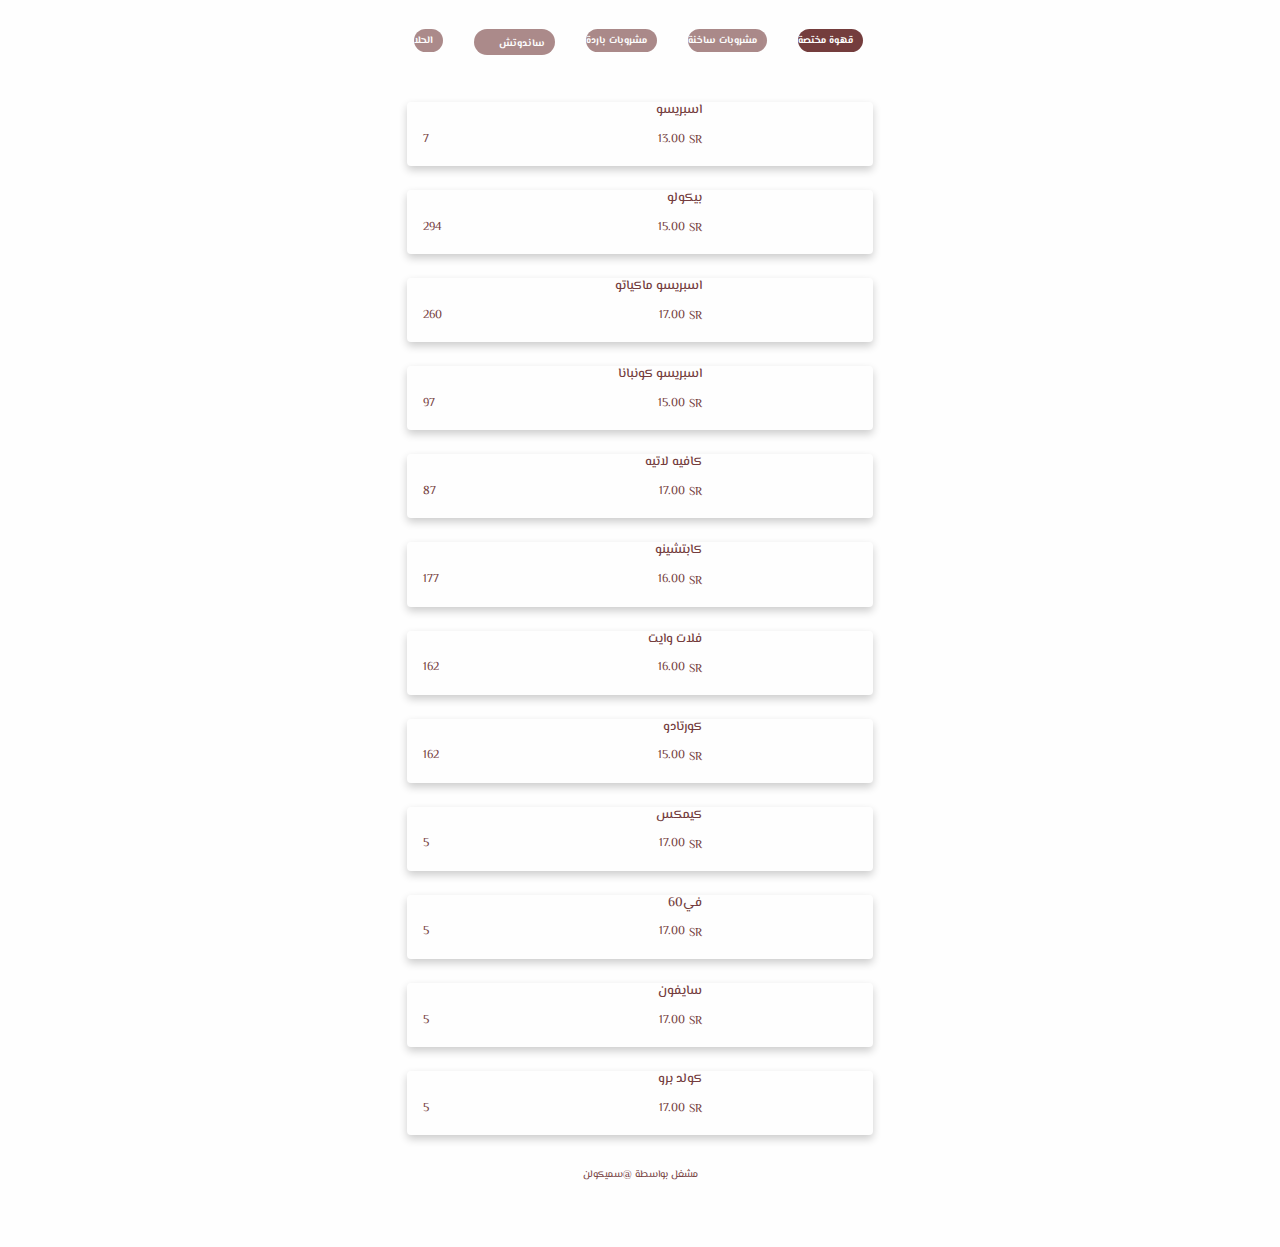
==== index.html @ edf500cf "Add files via upload" ====
<!DOCTYPE html>
<html lang="en-US">
<head>
<title>ROUK</title>
<meta charset="utf-8">
<meta name="viewport" content="width=device-width, initial-scale=1">
<link rel="stylesheet" href="font/flaticon.css"> 
<link rel="stylesheet" href="https://maxcdn.bootstrapcdn.com/bootstrap/4.5.2/css/bootstrap.min.css">
<link rel="stylesheet" href="style.css"> 
<link href="https://fonts.googleapis.com/css?family=Cairo&display=swap" rel="stylesheet"></link>
<link href="https://fonts.googleapis.com/css?family=El Messiri&display=swap" rel="stylesheet"></link>
</head>
<script src="https://ajax.googleapis.com/ajax/libs/jquery/3.5.1/jquery.min.js"></script>
<script src="https://maxcdn.bootstrapcdn.com/bootstrap/4.5.2/js/bootstrap.min.js"></script>
<script src="https://cdnjs.cloudflare.com/ajax/libs/jquery.lazyload/1.9.1/jquery.lazyload.min.js"></script>

<script type="text/javascript" src="java.js"></script> 


<body dir="rtl">
<div class="mobile-container ">




<!-- need ta3dell in css -->
     <picture>

  <img src="images/515B0BE8-24F4-40EF-BDC0-6B41B6651D7A.jpeg" alt="" >
</picture>


<div class="singleinfos">
  <div class="row container-fluid ">
    <div class="singleinfostabs ">
<ul class="nav nav-pills red mb-3 mobile-container example navv" id="pills-tab" role="tablist">

 <li class="nav-item ">
    <a class=" nav-link active" id="pills-home-tab" data-toggle="pill" href="#pills-home" role="tab" aria-controls="pills-home" aria-selected="true">قهوة مختصة <i class="flaticon-drip-glass"></i></a></li>
    
 <li class="nav-item">
    <a class="nav-link start" id="pills-contact-tab" data-toggle="pill" href="#pills-hotCoffee" role="tab" aria-controls="pills-contact" aria-selected="false">مشروبات ساخنة <i class="flaticon-coffee-cup"></i></a></li>


<li class="nav-item">
    <a class="nav-link start" id="pills-contact-tab" data-toggle="pill" href="#pills-IceCoffee" role="tab" aria-controls="pills-contact" aria-selected="false">مشروبات باردة<i class="flaticon-cold-coffee"></i></a></li>


  <li class="nav-item">
    <a class="nav-link start" id="pills-contact-tab" data-toggle="pill" href="#pills-IceCoffee" role="tab" aria-controls="pills-contact" aria-selected="false">ساندوتش<embed src="images/sand.svg" alt="" width="25" height="13"></a></li>



 <li class="nav-item">
    <a class="nav-link start" id="pills-contact-tab" data-toggle="pill" href="#pills-sweet" role="tab" aria-controls="pills-contact" aria-selected="false">الحلا <i class="flaticon-cake-1"></i></a></li>
  </li>


</ul>

</div></div></div>
<br>
<div class="tab-content" id="pills-tabContent">

  <div class="tab-pane fade show active" id="pills-home" role="tabpanel" aria-labelledby="pills-home-tab">

<div class="container" >  
 <div class="card product">

     <a class="popup-btn" style="text-decoration : none"> <div class="row no-gutters ">
            <div class="col-4 ">

                          <picture >
  <source srcset="images/ra/moz.webp" type="image/webp">
  <source srcset="images/ra/moz.jp2" type="image/jp2"> 
  <img src="images/ra/moz.jpg" alt=""class="img-fluid lazy" alt="" loading="lazy">
</picture>
            </div>
            <div class="col">
                <div class="card-block px-3">
                    <h5 class="card-title">اسبريسو </h5>

                   <div id="textbox">
                     <p class="alignleft"><i class="flaticon-calorie"></i>7</p><p class ="right" >SR</p>
                     <p class="alignright">13.00</p>
                         </div> </div> </div></div></a>


  <a><i class=" close-btn"> <div class="popup-view">
          <div class="popup-card">
          

            <div class="product-img" >
 <source srcset="images/ra/moz.webp" type="image/webp">
  <source srcset="images/ra/moz.jp2" type="image/jp2"> 
  <img src="images/ra/moz.jpg" alt=""class="img-fluid2 lazy" alt="" loading="lazy">

            </div>
            <div class="info">
              <h2>اسبريسو<br></h2>
               <p> </p><br>
             
              <span class="price">13.00 SR</span>
              <span class="price">7<embed src="images/calorie.svg" alt="" width="30" height="16"></span>
            </div>
          </div>  
        </div> </i></a>

    </div>

  <br>


 <div class="card product">

     <a class="popup-btn" style="text-decoration : none"> <div class="row no-gutters ">
            <div class="col-4 ">
                             <picture>
  <source srcset="images/ra/rsh.webp" type="image/webp">
  <source srcset="images/ra/rsh.jp2" type="image/jp2"> 
  <img src="images/ra/rsh.jpg" alt=""class="img-fluid lazy" alt="" loading="lazy">
</picture>
       
            </div>

            <div class="col">
                <div class="card-block px-3">
                    <h5 class="card-title">بيكولو </h5>
           
                  <div id="textbox">
                     <p class="alignleft"><i class="flaticon-calorie "></i>294</p> <p class ="right" >SR</p>
                     <p class="alignright">15.00</p>
                         </div> </div> </div></div></a>


  <a><i class=" close-btn"> <div class="popup-view">
          <div class="popup-card">
          

            <div class="product-img" >
  <source srcset="images/ra/rsh.webp" type="image/webp">
  <source srcset="images/ra/rsh.jp2" type="image/jp2"> 
  <img src="images/ra/rsh.jpg" alt=""class="img-fluid2 lazy" alt="" loading="lazy">

            </div>
            <div class="info">
              <h2>بيكولو<br></h2>
               <p> </p><br>
             
              <span class="price">15.00 SR</span>
              <span class="price">294<embed src="images/calorie.svg" alt="" width="30" height="16"></span>
            </div>
          </div>  
        </div> </i></a>

    </div>

    <br>



 <div class="card product">

     <a class="popup-btn" style="text-decoration : none"> <div class="row no-gutters ">
            <div class="col-4 ">
               <picture>
  <source srcset="images/ra/kmet.webp" type="image/webp">
  <source srcset="images/ra/kmet.jp2" type="image/jp2"> 
  <img src="images/ra/kmet.jpg" alt=""class="img-fluid lazy" alt="" loading="lazy">
</picture>
          
            </div>

            <div class="col">
                <div class="card-block px-3">
                   <h5 class="card-title">اسبريسو ماكياتو </h5>
                    

                    <div id="textbox">
                     <p class="alignleft"><i class="flaticon-calorie"></i>260</p><p class ="right" >SR</p>
                     <p class="alignright">17.00</p>
                         </div> </div> </div></div></a>


  <a><i class=" close-btn"> <div class="popup-view">
          <div class="popup-card">
          

            <div class="product-img" >
  <source srcset="images/ra/kmet.webp" type="image/webp">
  <source srcset="images/ra/kmet.jp2" type="image/jp2"> 
  <img src="images/ra/kmet.jpg" alt=""class="img-fluid2 lazy" alt="" loading="lazy">

            </div>
            <div class="info">
              <h2>اسبريسو ماكياتو<br></h2>
               <p> </p><br>
             
              <span class="price">17.00 SR</span>
              <span class="price">260<embed src="images/calorie.svg" alt="" width="30" height="16"></span>
            </div>
          </div>  
        </div> </i></a>

    </div>

  
    <br>
 <div class="card product">

     <a class="popup-btn" style="text-decoration : none"> <div class="row no-gutters ">
            <div class="col-4 ">
               <picture>
  <source srcset="images/ra/sdr.webp" type="image/webp">
  <source srcset="images/ra/sdr.jp2" type="image/jp2"> 
  <img src="images/ra/sdr.jpg" alt="" class="img-fluid lazy" alt="" loading="lazy">
</picture>

            </div>

            <div class="col">
                <div class="card-block px-3">
                    <h5 class="card-title">اسبريسو كونبانا </h5>
           
                  <div id="textbox">
                     <p class="alignleft"><i class="flaticon-calorie"></i>97</p><p class ="right" >SR</p>
                     <p class="alignright">15.00</p>
                   </div> </div> </div></div></a>


  <a><i class=" close-btn"> <div class="popup-view">
          <div class="popup-card">
          

            <div class="product-img" >
  <source srcset="images/ra/sdr.webp" type="image/webp">
  <source srcset="images/ra/sdr.jp2" type="image/jp2"> 
  <img src="images/ra/sdr.jpg" alt="" class="img-fluid2 lazy" alt="" loading="lazy">

            </div>
            <div class="info">
              <h2>اسبريسو كونبانا<br></h2>
               <p></p><br>
             
              <span class="price">15.00 SR</span>
              <span class="price">97<embed src="images/calorie.svg" alt="" width="30" height="16"></span>
            </div>
          </div>  
        </div> </i></a>

    </div>


</br>



 <div class="card product">

     <a class="popup-btn" style="text-decoration : none"> <div class="row no-gutters ">
            <div class="col-4 ">
               <picture>
  <source srcset="images/ra/rop.webp" type="image/webp">
  <source srcset="images/ra/rop.jp2" type="image/jp2"> 
  <img src="images/ra/rop.jpg" alt="" class="img-fluid lazy" alt="" loading="lazy">
</picture>

            </div>

            <div class="col">
                <div class="card-block px-3">
                    <h5 class="card-title">كافيه لاتيه  </h5>
           
                  <div id="textbox">
                     <p class="alignleft"><i class="flaticon-calorie"></i>87</p><p class ="right" >SR</p>
                     <p class="alignright">17.00</p>
                   </div> </div> </div></div></a>


  <a><i class=" close-btn"> <div class="popup-view">
          <div class="popup-card">
          

            <div class="product-img" >
<source srcset="images/ra/rop.webp" type="image/webp">
  <source srcset="images/ra/rop.jp2" type="image/jp2"> 
  <img src="images/ra/rop.jpg" alt="" class="img-fluid lazy" alt="" loading="lazy">

            </div>
            <div class="info">
              <h2>كافيه لاتيه <br></h2>
               <p> </p><br>
             
              <span class="price">17.00 SR</span>
              <span class="price">87<embed src="images/calorie.svg" alt="" width="30" height="16"></span>
            </div>
          </div>  
        </div> </i></a>

    </div>


</br>



 <div class="card product">

     <a class="popup-btn" style="text-decoration : none"> <div class="row no-gutters ">
            <div class="col-4 ">
               <picture>
  <source srcset="images/ra/sal.webp" type="image/webp">
  <source srcset="images/ra/sal.jp2" type="image/jp2"> 
  <img src="images/ra/sal.jpg" alt="" class="img-fluid lazy" alt="" loading="lazy">
</picture>

            </div>

            <div class="col">
                <div class="card-block px-3">
                    <h5 class="card-title">كابتشينو  </h5>
           
                  <div id="textbox">
                     <p class="alignleft"><i class="flaticon-calorie"></i>177</p><p class ="right" >SR</p>
                     <p class="alignright">16.00</p>
                  </div> </div> </div></div></a>


  <a><i class=" close-btn"> <div class="popup-view">
          <div class="popup-card">
          

            <div class="product-img" >
<source srcset="images/ra/sal.webp" type="image/webp">
  <source srcset="images/ra/sal.jp2" type="image/jp2"> 
  <img src="images/ra/sal.jpg" alt="" class="img-fluid2 lazy" alt="" loading="lazy">

            </div>
            <div class="info">
              <h2>كابتشينو  <br></h2>
               <p> </p><br>
             
              <span class="price">16.00 SR</span>
              <span class="price">177<embed src="images/calorie.svg" alt="" width="30" height="16"></span>
            </div>
          </div>  
        </div> </i></a>

    </div>

</br>


 <div class="card product">

     <a class="popup-btn" style="text-decoration : none"> <div class="row no-gutters ">
            <div class="col-4 ">
               <picture>
  <source srcset="images/ra/roc.webp" type="image/webp">
  <source srcset="images/ra/roc.jp2" type="image/jp2"> 
  <img src="images/ra/roc.jpg" alt="" class="img-fluid lazy" alt="" loading="lazy">
</picture>

            </div>

            <div class="col">
                <div class="card-block px-3">
                    <h5 class="card-title">فلات وايت</h5>
           
                  <div id="textbox">
                     <p class="alignleft"><i class="flaticon-calorie"></i>162</p><p class ="right" >SR</p>
                     <p class="alignright">16.00</p>
                     </div> </div> </div></div></a>


  <a><i class=" close-btn"> <div class="popup-view">
          <div class="popup-card">
          

            <div class="product-img" >
  <source srcset="images/ra/roc.webp" type="image/webp">
  <source srcset="images/ra/roc.jp2" type="image/jp2"> 
  <img src="images/ra/roc.jpg" alt="" class="img-fluid2 lazy" alt="" loading="lazy">

            </div>
            <div class="info">
              <h2>فلات وايت  <br></h2>
               <p> </p><br>
             
              <span class="price">16.00 SR</span>
              <span class="price">162<embed src="images/calorie.svg" alt="" width="30" height="16"></span>
            </div>
          </div>  
        </div> </i></a>

    </div>


</br>
 <div class="card product">

     <a class="popup-btn" style="text-decoration : none"> <div class="row no-gutters ">
            <div class="col-4 ">
               <picture>
  <source srcset="images/ra/roc.webp" type="image/webp">
  <source srcset="images/ra/roc.jp2" type="image/jp2"> 
  <img src="images/ra/roc.jpg" alt="" class="img-fluid lazy" alt="" loading="lazy">
</picture>

            </div>

            <div class="col">
                <div class="card-block px-3">
                    <h5 class="card-title">كورتادو</h5>
           
                  <div id="textbox">
                     <p class="alignleft"><i class="flaticon-calorie"></i>162</p><p class ="right" >SR</p>
                     <p class="alignright">15.00</p>
                     </div> </div> </div></div></a>


  <a><i class=" close-btn"> <div class="popup-view">
          <div class="popup-card">
          

            <div class="product-img" >
  <source srcset="images/ra/roc.webp" type="image/webp">
  <source srcset="images/ra/roc.jp2" type="image/jp2"> 
  <img src="images/ra/roc.jpg" alt="" class="img-fluid2 lazy" alt="" loading="lazy">

            </div>
            <div class="info">
              <h2>كورتادو  <br></h2>
               <p> </p><br>
             
              <span class="price">15.00 SR</span>
              <span class="price">162<embed src="images/calorie.svg" alt="" width="30" height="16"></span>
            </div>
          </div>  
        </div> </i></a>

    </div>


</br>

 <div class="card product">

     <a class="popup-btn" style="text-decoration : none"> <div class="row no-gutters ">
            <div class="col-4 ">
               <picture>
  <source srcset="images/ra/roc.webp" type="image/webp">
  <source srcset="images/ra/roc.jp2" type="image/jp2"> 
  <img src="images/ra/roc.jpg" alt="" class="img-fluid lazy" alt="" loading="lazy">
</picture>

            </div>

            <div class="col">
                <div class="card-block px-3">
                    <h5 class="card-title">كيمكس</h5>
           
                  <div id="textbox">
                     <p class="alignleft"><i class="flaticon-calorie"></i>5</p><p class ="right" >SR</p>
                     <p class="alignright">17.00</p>
                     </div> </div> </div></div></a>


  <a><i class=" close-btn"> <div class="popup-view">
          <div class="popup-card">
          

            <div class="product-img" >
  <source srcset="images/ra/roc.webp" type="image/webp">
  <source srcset="images/ra/roc.jp2" type="image/jp2"> 
  <img src="images/ra/roc.jpg" alt="" class="img-fluid2 lazy" alt="" loading="lazy">

            </div>
            <div class="info">
              <h2>كيمكس  <br></h2>
               <p> </p><br>
             
              <span class="price">17.00 SR</span>
              <span class="price">5<embed src="images/calorie.svg" alt="" width="30" height="16"></span>
            </div>
          </div>  
        </div> </i></a>

    </div>
        <br> 

  <div class="card product">

     <a class="popup-btn" style="text-decoration : none"> <div class="row no-gutters ">
            <div class="col-4 ">
               <picture>
  <source srcset="images/ra/roc.webp" type="image/webp">
  <source srcset="images/ra/roc.jp2" type="image/jp2"> 
  <img src="images/ra/roc.jpg" alt="" class="img-fluid lazy" alt="" loading="lazy">
</picture>

            </div>

            <div class="col">
                <div class="card-block px-3">
                    <h5 class="card-title">في60</h5>
           
                  <div id="textbox">
                     <p class="alignleft"><i class="flaticon-calorie"></i>5</p><p class ="right" >SR</p>
                     <p class="alignright">17.00</p>
                     </div> </div> </div></div></a>


  <a><i class=" close-btn"> <div class="popup-view">
          <div class="popup-card">
          

            <div class="product-img" >
  <source srcset="images/ra/roc.webp" type="image/webp">
  <source srcset="images/ra/roc.jp2" type="image/jp2"> 
  <img src="images/ra/roc.jpg" alt="" class="img-fluid2 lazy" alt="" loading="lazy">

            </div>
            <div class="info">
              <h2>في60  <br></h2>
               <p> </p><br>
             
              <span class="price">17.00 SR</span>
              <span class="price">5<embed src="images/calorie.svg" alt="" width="30" height="16"></span>
            </div>
          </div>  
        </div> </i></a>

    </div>
        <br>    

          <div class="card product">

     <a class="popup-btn" style="text-decoration : none"> <div class="row no-gutters ">
            <div class="col-4 ">
               <picture>
  <source srcset="images/ra/roc.webp" type="image/webp">
  <source srcset="images/ra/roc.jp2" type="image/jp2"> 
  <img src="images/ra/roc.jpg" alt="" class="img-fluid lazy" alt="" loading="lazy">
</picture>

            </div>

            <div class="col">
                <div class="card-block px-3">
                    <h5 class="card-title">سايفون</h5>
           
                  <div id="textbox">
                     <p class="alignleft"><i class="flaticon-calorie"></i>5</p><p class ="right" >SR</p>
                     <p class="alignright">17.00</p>
                     </div> </div> </div></div></a>


  <a><i class=" close-btn"> <div class="popup-view">
          <div class="popup-card">
          

            <div class="product-img" >
  <source srcset="images/ra/roc.webp" type="image/webp">
  <source srcset="images/ra/roc.jp2" type="image/jp2"> 
  <img src="images/ra/roc.jpg" alt="" class="img-fluid2 lazy" alt="" loading="lazy">

            </div>
            <div class="info">
              <h2>سايفون  <br></h2>
               <p> </p><br>
             
              <span class="price">17.00 SR</span>
              <span class="price">5<embed src="images/calorie.svg" alt="" width="30" height="16"></span>
            </div>
          </div>  
        </div> </i></a>

    </div>
        <br>  

                  <div class="card product">

     <a class="popup-btn" style="text-decoration : none"> <div class="row no-gutters ">
            <div class="col-4 ">
               <picture>
  <source srcset="images/ra/roc.webp" type="image/webp">
  <source srcset="images/ra/roc.jp2" type="image/jp2"> 
  <img src="images/ra/roc.jpg" alt="" class="img-fluid lazy" alt="" loading="lazy">
</picture>

            </div>

            <div class="col">
                <div class="card-block px-3">
                    <h5 class="card-title">كولد برو</h5>
           
                  <div id="textbox">
                     <p class="alignleft"><i class="flaticon-calorie"></i>5</p><p class ="right" >SR</p>
                     <p class="alignright">17.00</p>
                     </div> </div> </div></div></a>


  <a><i class=" close-btn"> <div class="popup-view">
          <div class="popup-card">
          

            <div class="product-img" >
  <source srcset="images/ra/roc.webp" type="image/webp">
  <source srcset="images/ra/roc.jp2" type="image/jp2"> 
  <img src="images/ra/roc.jpg" alt="" class="img-fluid2 lazy" alt="" loading="lazy">

            </div>
            <div class="info">
              <h2>كولد برو  <br></h2>
               <p> </p><br>
             
              <span class="price">17.00 SR</span>
              <span class="price">5<embed src="images/calorie.svg" alt="" width="30" height="16"></span>
            </div>
          </div>  
        </div> </i></a>

    </div>
        <br>      
</div>
</div>



  <div class="tab-pane fade" id="pills-stk" role="tabpanel" aria-labelledby="pills-profile-tab">
<div class="container">

 <div class="card product">

     <a class="popup-btn" style="text-decoration : none"> <div class="row no-gutters ">
            <div class="col-4 ">

          <picture>
  <source srcset="images/steak/rep.webp" type="image/webp">
  <source srcset="images/steak/rep.jp2" type="image/jp2"> 
  <img src="images/steak/rep.jpg" alt="" class="img-fluid lazy" alt="" loading="lazy">
</picture>                
       </div>
            <div class="col">
                <div class="card-block px-3">
                    <h5 class="card-title">ريب أي ستيك </h5>
           
                  <div id="textbox">
                     <p class="alignleft"><i class="flaticon-calorie"></i>537</p><p class ="right" >SR</p>
                     <p class="alignright">73.00</p>
                     </div> </div> </div></div></a>


  <a><i class=" close-btn"> <div class="popup-view">
          <div class="popup-card">
          

            <div class="product-img" >
  <source srcset="images/steak/rep.webp" type="image/webp">
  <source srcset="images/steak/rep.jp2" type="image/jp2"> 
  <img src="images/steak/rep.jpg" alt="" class="img-fluid2 lazy" alt="" loading="lazy">

            </div>
            <div class="info">
              <h2>ريب أي ستيك  <br></h2>
               <p> قِطعة من لحم ريب آي الطري مشوية حسب رغبتكم تُقدم مع البطاطس المهروس او البطاطس المقلي</p><br>
             
              <span class="price">73.00 SR</span>
              <span class="price">537<embed src="images/calorie.svg" alt="" width="30" height="16"></span>
            </div>
          </div>  
        </div> </i></a>

    </div>
    <br> 
   
 <div class="card product">

     <a class="popup-btn" style="text-decoration : none"> <div class="row no-gutters ">
            <div class="col-4 ">
          <picture>
  <source srcset="images/steak/ty.webp" type="image/webp">
  <source srcset="images/steak/ty.jp2" type="image/jp2"> 
  <img src="images/steak/ty.jpg" alt="" class="img-fluid lazy" alt="" loading="lazy">
</picture>                
       </div>
            <div class="col">
                <div class="card-block px-3">
                    <h5 class="card-title">تي بون</h5>
           
                  <div id="textbox">
                     <p class="alignleft"><i class="flaticon-calorie"></i>984</p><p class ="right" >SR</p>
                     <p class="alignright">89.00</p>
                     </div> </div> </div></div></a>


  <a><i class=" close-btn"> <div class="popup-view">
          <div class="popup-card">
          

            <div class="product-img" >
  <source srcset="images/steak/ty.webp" type="image/webp">
  <source srcset="images/steak/ty.jp2" type="image/jp2"> 
  <img src="images/steak/ty.jpg" alt="" class="img-fluid2 lazy" alt="" loading="lazy">

            </div>
            <div class="info">
              <h2>تي بون<br></h2>
               <p> قِطعة من لحم تي بون الطري مشوية حسب رغبتكم تُقدم مع البطاطس المهروس او البطاطس المقلي</p><br>
             
              <span class="price">89.00 SR</span>
              <span class="price">984<embed src="images/calorie.svg" alt="" width="30" height="16"></span>
            </div>
          </div>  
        </div> </i></a>

    </div>
    <br> 
   
 <div class="card product">

     <a class="popup-btn" style="text-decoration : none"> <div class="row no-gutters ">
            <div class="col-4 ">
          <picture>
  <source srcset="images/steak/tom.webp" type="image/webp">
  <source srcset="images/steak/tom.jp2" type="image/jp2"> 
  <img src="images/steak/tom.jpg" alt="" class="img-fluid lazy" alt="" loading="lazy">
</picture>                
       </div>
            <div class="col">
                <div class="card-block px-3">
                    <h5 class="card-title">توما هوك </h5>
           
                  <div id="textbox">
                     <p class="alignleft"><i class="flaticon-calorie"></i>1200</p><p class ="right" >SR</p>
                     <p class="alignright">109.00</p>
                     </div> </div> </div></div></a>


  <a><i class=" close-btn"> <div class="popup-view">
          <div class="popup-card">
          

            <div class="product-img" >
   <source srcset="images/steak/tom.webp" type="image/webp">
  <source srcset="images/steak/tom.jp2" type="image/jp2"> 
  <img src="images/steak/tom.jpg" alt="" class="img-fluid2 lazy" alt="" loading="lazy">

            </div>
            <div class="info">
              <h2>توما هوك<br></h2>
               <p>  تجربة فريدة مع واحدة من أضخم قطع اللحم المُميز والطري المشوي حسب رغبتكم تقدم مع البطاطس المهروس او البطاطس المقلي</p><br>
             
              <span class="price">109.00 SR</span>
              <span class="price">1200<embed src="images/calorie.svg" alt="" width="30" height="16"></span>
            </div>
          </div>  
        </div> </i></a>

    </div>
    <br> 
   
   
 <div class="card product">

     <a class="popup-btn" style="text-decoration : none"> <div class="row no-gutters ">
            <div class="col-4 ">
          <picture>
  <source srcset="images/steak/bar.webp" type="image/webp">
  <source srcset="images/steak/bar.jp2" type="image/jp2"> 
  <img src="images/steak/bar.jpg" alt="" class="img-fluid lazy" alt="" loading="lazy">
</picture>                
       </div>
            <div class="col">
                <div class="card-block px-3">
                    <h5 class="card-title">باربيكيو ريبس </h5>
           
                  <div id="textbox">
                     <p class="alignleft"><i class="flaticon-calorie"></i>1905</p><p class ="right" >SR</p>
                     <p class="alignright">95.00</p>
                     </div> </div> </div></div></a>


  <a><i class=" close-btn"> <div class="popup-view">
          <div class="popup-card">
          

            <div class="product-img" >
   <source srcset="images/steak/bar.webp" type="image/webp">
  <source srcset="images/steak/bar.jp2" type="image/jp2"> 
  <img src="images/steak/bar.jpg" alt="" class="img-fluid2 lazy" alt="" loading="lazy">

            </div>
            <div class="info">
              <h2>باربيكيو ريبس <br></h2>
               <p> قِطعة من ضلوع البقر المطهي لساعات بتوابلنا المُميزة والصوص الخاص يقدم مع البطاطس المهروس او البطاطس المقلي</p><br>
             
              <span class="price">95.00 SR</span>
              <span class="price">1905<embed src="images/calorie.svg" alt="" width="30" height="16"></span>
            </div>
          </div>  
        </div> </i></a>

    </div>
    <br> 
   

</div> 

</div>



  <div class="tab-pane fade" id="pills-hotCoffee" role="tabpanel" aria-labelledby="pills-profile-tab">
<div class="container">
 <div class="card product">

     <a class="popup-btn" style="text-decoration : none"> <div class="row no-gutters ">
            <div class="col-4 ">
          <picture>
 <source srcset="images/brg/clb.webp" type="image/webp">
  <source srcset="images/brg/clb.jp2" type="image/jp2"> 
  <img src="images/brg/clb.jpg" alt="" class="img-fluid lazy" alt="" loading="lazy">
</picture>                
       </div>
            <div class="col">
                <div class="card-block px-3">
                    <h5 class="card-title"> كلوب تشيز برجر دجاج</h5>
           
                  <div id="textbox">
                     <p class="alignleft"><i class="flaticon-calorie"></i>400</p><p class ="right" >SR</p>
                     <p class="alignright">23.00</p>

               </div> </div> </div></div></a>


  <a><i class=" close-btn"> <div class="popup-view">
          <div class="popup-card">
          

            <div class="product-img" >
<source srcset="images/brg/clb.webp" type="image/webp">
  <source srcset="images/brg/clb.jp2" type="image/jp2"> 
  <img src="images/brg/clb.jpg" alt="" class="img-fluid2 lazy" alt="" loading="lazy">

            </div>
            <div class="info">
              <h2> كلوب تشيز برجر دجاج <br></h2>
               <p> شريحة من الدجاج المشوي مع قطعتين من الجبن تقدم مع البطاطس المقلي</p><br>
             
              <span class="price">23.00 SR</span>
              <span class="price">400<embed src="images/calorie.svg" alt="" width="30" height="16"></span>
            </div>
          </div>  
        </div> </i></a>

    </div>
    <br>

 <div class="card product">

     <a class="popup-btn" style="text-decoration : none"> <div class="row no-gutters ">
            <div class="col-4 ">
          <picture>
 <source srcset="images/brg/clbmet.webp" type="image/webp">
  <source srcset="images/brg/clbmet.jp2" type="image/jp2"> 
  <img src="images/brg/clbmet.jpg" alt="" class="img-fluid lazy" alt="" loading="lazy">
</picture>                
       </div>
            <div class="col">
                <div class="card-block px-3">
                    <h5 class="card-title"> كلوب تشيز برجر لحم</h5>
           
                  <div id="textbox">
                     <p class="alignleft"><i class="flaticon-calorie"></i>550</p><p class ="right" >SR</p>
                     <p class="alignright">28.00</p>

               </div> </div> </div></div></a>


  <a><i class=" close-btn"> <div class="popup-view">
          <div class="popup-card">
          

            <div class="product-img" >
<source srcset="images/brg/clbmet.webp" type="image/webp">
  <source srcset="images/brg/clbmet.jp2" type="image/jp2"> 
  <img src="images/brg/clbmet.jpg" alt="" class="img-fluid2 lazy" alt="" loading="lazy">

            </div>
            <div class="info">
              <h2>  كلوب تشيز برجر لحم <br></h2>
               <p> شريحة من اللحم المشوي مع قطعتين من الجبن تقدم مع البطاطس المقلي</p><br>
             
              <span class="price">28.00 SR</span>
              <span class="price">550<embed src="images/calorie.svg" alt="" width="30" height="16"></span>
            </div>
          </div>  
        </div> </i></a>

    </div>
    <br>

 <div class="card product">

     <a class="popup-btn" style="text-decoration : none"> <div class="row no-gutters ">
            <div class="col-4 ">
                  <picture>
 <source srcset="images/brg/brsk.webp" type="image/webp">
  <source srcset="images/brg/brsk.jp2" type="image/jp2"> 
  <img src="images/brg/brsk.jpg" alt="" class="img-fluid lazy" alt="" loading="lazy">
</picture>
            </div>

            <div class="col">
                <div class="card-block px-3">
                    <h5 class="card-title">برسكت برجر </h5>
           
                  <div id="textbox">
                     <p class="alignleft"><i class="flaticon-calorie"></i>600</p><p class ="right" >SR</p>
                     <p class="alignright">34.00</p>
               </div> </div> </div></div></a>


  <a><i class=" close-btn"> <div class="popup-view">
          <div class="popup-card">
          

            <div class="product-img" >
 <source srcset="images/brg/brsk.webp" type="image/webp">
  <source srcset="images/brg/brsk.jp2" type="image/jp2"> 
  <img src="images/brg/brsk.jpg" alt="" class="img-fluid2 lazy" alt="" loading="lazy">

            </div>
            <div class="info">
              <h2>  برسكت برجر <br></h2>
               <p> لحم البريسكت المطهو لساعات مع قطعة جبن وصوص الباربيكيو تقدم مع البطاطس المقلي</p><br>
             
              <span class="price">34.00 SR</span>
              <span class="price">600<embed src="images/calorie.svg" alt="" width="30" height="16"></span>
            </div>
          </div>  
        </div> </i></a>

    </div>
    <br>


 <div class="card product">

     <a class="popup-btn" style="text-decoration : none"> <div class="row no-gutters ">
            <div class="col-4 ">
                      <picture>
 <source srcset="images/brg/min.webp" type="image/webp">
  <source srcset="images/brg/min.jp2" type="image/jp2"> 
  <img src="images/brg/min.jpg" alt="" class="img-fluid lazy" alt="" loading="lazy">
</picture>
            </div>
            <div class="col">
                <div class="card-block px-3">
                    <h5 class="card-title">ميني برجر </h5>
           
                  <div id="textbox">
                     <p class="alignleft"><i class="flaticon-calorie"></i>680</p><p class ="right" >SR</p>
                     <p class="alignright">27.00</p>
               </div> </div> </div></div></a>


  <a><i class=" close-btn"> <div class="popup-view">
          <div class="popup-card">
          

            <div class="product-img" >
 <source srcset="images/brg/min.webp" type="image/webp">
  <source srcset="images/brg/min.jp2" type="image/jp2"> 
  <img src="images/brg/min.jpg" alt="" class="img-fluid2 lazy" alt="" loading="lazy">

            </div>
            <div class="info">
              <h2>ميني برجر <br></h2>
               <p>  قطعتين من برجر ( لحم - دجاج ) تقدم مع البطاطس المقلي </p><br>
             
              <span class="price">27.00 SR</span>
              <span class="price">680<embed src="images/calorie.svg" alt="" width="30" height="16"></span>
            </div>
          </div>  
        </div> </i></a>

    </div>



 <br>

 <div class="card product">

     <a class="popup-btn" style="text-decoration : none"> <div class="row no-gutters ">
            <div class="col-4 ">
                      <picture>
 <source srcset="images/brg/trf.webp" type="image/webp">
  <source srcset="images/brg/trf.jp2" type="image/jp2"> 
  <img src="images/brg/trf.jpg" alt="" class="img-fluid lazy" alt="" loading="lazy">
</picture>
            </div>
            <div class="col">
                <div class="card-block px-3">
                    <h5 class="card-title">ترافل برجر  </h5>
           
                  <div id="textbox">
                     <p class="alignleft"><i class="flaticon-calorie"></i>800</p><p class ="right" >SR</p>
                     <p class="alignright">37.00</p>
 </div> </div> </div></div></a>


  <a><i class=" close-btn"> <div class="popup-view">
          <div class="popup-card">
          

            <div class="product-img" >
 <source srcset="images/brg/trf.webp" type="image/webp">
  <source srcset="images/brg/trf.jp2" type="image/jp2"> 
  <img src="images/brg/trf.jpg" alt="" class="img-fluid2 lazy" alt="" loading="lazy">

            </div>
            <div class="info">
              <h2>ترافل برجر <br></h2>
               <p>شريحتين من اللحم مع قطعتين من الجبن وصوص الترفل الخاص مع الجرجير تقدم مع البطاطس المقلي</p><br>
             
              <span class="price">37.00 SR</span>
              <span class="price">800<embed src="images/calorie.svg" alt="" width="30" height="16"></span>
            </div>
          </div>  
        </div> </i></a>

    </div>

 <br>



<div class="card product">

     <a class="popup-btn" style="text-decoration : none"> <div class="row no-gutters ">
            <div class="col-4 ">
                      <picture>
 <source srcset="images/brg/msh.webp" type="image/webp">
  <source srcset="images/brg/msh.jp2" type="image/jp2"> 
  <img src="images/brg/msh.jpg" alt="" class="img-fluid lazy" alt="" loading="lazy">
</picture>
            </div>
            <div class="col">
                <div class="card-block px-3">
                    <h5 class="card-title">دجاج مشوي</h5>
           
                  <div id="textbox">
                     <p class="alignleft"><i class="flaticon-calorie"></i>450</p><p class ="right" >SR</p>
                     <p class="alignright">25.00</p>
 </div> </div> </div></div></a>


  <a><i class=" close-btn"> <div class="popup-view">
          <div class="popup-card">
          

            <div class="product-img" >
 <source srcset="images/brg/msh.webp" type="image/webp">
  <source srcset="images/brg/msh.jp2" type="image/jp2"> 
  <img src="images/brg/msh.jpg" alt="" class="img-fluid2 lazy" alt="" loading="lazy">

            </div>
            <div class="info">
              <h2>دجاج مشوي <br></h2>
               <p>صدر دجاج مشوي مع قطعة جبن والخس والطماط والبصل المقلي تقدم مع البطاطس المقلي</p><br>
             
              <span class="price">25.00 SR</span>
              <span class="price">450<embed src="images/calorie.svg" alt="" width="30" height="16"></span>
            </div>
          </div>  
        </div> </i></a>

    </div>

 <br>




</div> </div>

<div class="tab-pane fade" id="pills-IceCoffee" role="tabpanel" aria-labelledby="pills-contact-tab">

<div class="container">

<div class="card product">
     <a class="popup-btn" style="text-decoration : none"> <div class="row no-gutters ">
            <div class="col-4 ">


             <picture>
  <source srcset="images/sand/met.webp" type="image/webp">
  <source srcset="images/sand/met.jp2" type="image/jp2"> 
  <img src="images/sand/met.jpg" alt="" class="img-fluid lazy" alt="" loading="lazy">
</picture>
            </div>
            <div class="col">
                <div class="card-block px-3">
                    <h5 class="card-title">بريوش لحم </h5>
           
                  <div id="textbox">
                     <p class="alignleft"><i class="flaticon-calorie"></i>520</p><p class ="right" >SR</p>
                     <p class="alignright">31.00</p>
                       </div> </div> </div></div></a>


  <a><i class=" close-btn"> <div class="popup-view">
          <div class="popup-card">
          

            <div class="product-img" >
  <source srcset="images/sand/met.webp" type="image/webp">
  <source srcset="images/sand/met.jp2" type="image/jp2"> 
  <img src="images/sand/met.jpg" alt="" class="img-fluid2 lazy" alt="" loading="lazy">

            </div>
            <div class="info">
              <h2>بريوش لحم <br></h2>
               <p>( خبزة بريوش - لحم ريب آي - صوص جبن ) يقدم مع البطاطس المقلي</p><br>
             
              <span class="price">31.00 SR</span>
              <span class="price">520<embed src="images/calorie.svg" alt="" width="30" height="16"></span>
            </div>
          </div>  
        </div> </i></a>

    </div>

        <br>

<div class="card product">
     <a class="popup-btn" style="text-decoration : none"> <div class="row no-gutters ">
            <div class="col-4 ">


             <picture>
  <source srcset="images/sand/fah.webp" type="image/webp">
  <source srcset="images/sand/fah.jp2" type="image/jp2"> 
  <img src="images/sand/fah.jpg" alt="" class="img-fluid lazy" alt="" loading="lazy">
</picture>
            </div>
            <div class="col">
                <div class="card-block px-3">
                    <h5 class="card-title">فاهيتا دجاج </h5>
           
                  <div id="textbox">
                     <p class="alignleft"><i class="flaticon-calorie"></i>256</p><p class ="right" >SR</p>
                     <p class="alignright">25.00</p>
                       </div> </div> </div></div></a>


  <a><i class=" close-btn"> <div class="popup-view">
          <div class="popup-card">
          

            <div class="product-img" >
  <source srcset="images/sand/fah.webp" type="image/webp">
  <source srcset="images/sand/fah.jp2" type="image/jp2"> 
  <img src="images/sand/fah.jpg" alt="" class="img-fluid2 lazy" alt="" loading="lazy">

            </div>
            <div class="info">
              <h2>فاهيتا دجاج <br></h2>
               <p>مزيج من الدجاج والفلقل الرومي والبصل بتتبيلتنا الخاصة تُقدم مع البطاطس المقلي</p><br>
             
              <span class="price">25.00 SR</span>
              <span class="price">256<embed src="images/calorie.svg" alt="" width="30" height="16"></span>
            </div>
          </div>  
        </div> </i></a>

    </div>
    <br>  
<div class="card product">
     <a class="popup-btn" style="text-decoration : none"> <div class="row no-gutters ">
            <div class="col-4 ">


             <picture>
  <source srcset="images/sand/ch.webp" type="image/webp">
  <source srcset="images/sand/ch.jp2" type="image/jp2"> 
  <img src="images/sand/ch.jpg" alt="" class="img-fluid lazy" alt="" loading="lazy">
</picture>
            </div>
            <div class="col">
                <div class="card-block px-3">
                    <h5 class="card-title">بريوش دجاج </h5>
           
                  <div id="textbox">
                     <p class="alignleft"><i class="flaticon-calorie"></i>440</p><p class ="right" >SR</p>
                     <p class="alignright">27.00</p>
                       </div> </div> </div></div></a>


  <a><i class=" close-btn"> <div class="popup-view">
          <div class="popup-card">
          

            <div class="product-img" >
  <source srcset="images/sand/ch.webp" type="image/webp">
  <source srcset="images/sand/ch.jp2" type="image/jp2"> 
  <img src="images/sand/ch.jpg" alt="" class="img-fluid2 lazy" alt="" loading="lazy">

            </div>
            <div class="info">
              <h2>بريوش دجاج <br></h2>
               <p>( خبزة بريوش - صدر دجاج - تتبيلة خاصة - صوص جبن ) يقدم مع البطاطس المقلي</p><br>
             
              <span class="price">27.00 SR</span>
              <span class="price">440<embed src="images/calorie.svg" alt="" width="30" height="16"></span>
            </div>
          </div>  
        </div> </i></a>

    </div>

      

        <br>
<div class="card product">
     <a class="popup-btn" style="text-decoration : none"> <div class="row no-gutters ">
            <div class="col-4 ">
                  <picture>
  <source srcset="images/sand/jam.webp" type="image/webp">
  <source srcset="images/sand/jam.jp2" type="image/jp2"> 
  <img src="images/sand/jam.jpg" alt="" class="img-fluid lazy" alt="" loading="lazy">
</picture>
            </div>

            <div class="col">
                <div class="card-block px-3">
                    <h5 class="card-title">جامبو دجاج </h5>
           
                  <div id="textbox">
                     <p class="alignleft"><i class="flaticon-calorie"></i>340</p><p class ="right" >SR</p>
                     <p class="alignright">26.00</p>
                       </div> </div> </div></div></a>


  <a><i class=" close-btn"> <div class="popup-view">
          <div class="popup-card">
          

            <div class="product-img" >
   <source srcset="images/sand/jam.webp" type="image/webp">
  <source srcset="images/sand/jam.jp2" type="image/jp2"> 
  <img src="images/sand/jam.jpg" alt="" class="img-fluid2 lazy" alt="" loading="lazy">

            </div>
            <div class="info">
              <h2>جامبو دجاج<br></h2>
               <p>مزيج من الدجاج والفلفل الرومي والبصل بتتبيلتنا الخاصة مع صوص الجبن تُقدم مع البطاطس المقلي</p><br>
             
              <span class="price">26.00 SR</span>
              <span class="price">340<embed src="images/calorie.svg" alt="" width="30" height="16"></span>
            </div>
          </div>  
        </div> </i></a>

    </div>
     <br>

<div class="card product">
     <a class="popup-btn" style="text-decoration : none"> <div class="row no-gutters ">
            <div class="col-4 ">

                  <picture>
    <source srcset="images/sand/kas.webp" type="image/webp">
  <source srcset="images/sand/kas.jp2" type="image/jp2"> 
  <img src="images/sand/kas.jpg" alt="" class="img-fluid lazy" alt="" loading="lazy">
</picture>
            </div>

            <div class="col">
                <div class="card-block px-3">
                    <h5 class="card-title">شاورما كاساديا </h5>
           
                  <div id="textbox">
                     <p class="alignleft"><i class="flaticon-calorie"></i>528</p><p class ="right" >SR</p>
                     <p class="alignright">27.00</p>
                         </div> </div> </div></div></a>


  <a><i class=" close-btn"> <div class="popup-view">
          <div class="popup-card">
          

            <div class="product-img" >
    <source srcset="images/sand/kas.webp" type="image/webp">
  <source srcset="images/sand/kas.jp2" type="image/jp2"> 
  <img src="images/sand/kas.jpg" alt="" class="img-fluid2 lazy" alt="" loading="lazy">

            </div>
            <div class="info">
              <h2>شاورما كاساديا<br></h2>
               <p>شرائح الدجاج الممزوجة بالخضار والاجبان تُقدم مع البطاطس المقلي</p><br>
             
              <span class="price">27.00 SR</span>
              <span class="price">528<embed src="images/calorie.svg" alt="" width="30" height="16"></span>
            </div>
          </div>  
        </div> </i></a>

    </div>


   <br> </div> </div>



<div class="tab-pane fade" id="pills-sweet" role="tabpanel" aria-labelledby="pills-contact-tab">
<div class="container">
  
<div class="card product">
     <a class="popup-btn" style="text-decoration : none"> <div class="row no-gutters ">
            <div class="col-4 ">

                 <picture>
    <source srcset="images/pasta/laz.webp" type="image/webp">
  <source srcset="images/pasta/laz.jp2" type="image/jp2"> 
  <img src="images/pasta/laz.jpg" alt="" class="img-fluid lazy" alt="" loading="lazy">
</picture>
            </div>

            <div class="col ">
                <div class="card-block px-3 ">
                    <h5 class="card-title">لازانيا </h5>
           
                 <div id="textbox">
                     <p class="alignleft"><i class="flaticon-calorie"></i>700</p><p class ="right" >SR</p>
                     <p class="alignright">29.00</p>
                       </div> </div> </div></div></a>


  <a><i class=" close-btn"> <div class="popup-view">
          <div class="popup-card">
          

            <div class="product-img" >
    <source srcset="images/pasta/laz.webp" type="image/webp">
  <source srcset="images/pasta/laz.jp2" type="image/jp2"> 
  <img src="images/pasta/laz.jpg" alt="" class="img-fluid2 lazy" alt="" loading="lazy">

            </div>
            <div class="info">
              <h2>لازانيا<br></h2>
               <p>طبقات من اللازانيا محضرة على الطريقة الإيطالية باللحم المفروم والمغمورة بجبنة الشيدر</p><br>
             
              <span class="price">29.00 SR</span>
              <span class="price">700<embed src="images/calorie.svg" alt="" width="30" height="16"></span>
            </div>
          </div>  
        </div> </i></a>

    </div>
        <br>

<div class="card product">
     <a class="popup-btn" style="text-decoration : none"> <div class="row no-gutters ">
            <div class="col-4 ">

                 <picture>
    <source srcset="images/pasta/alf.webp" type="image/webp">
  <source srcset="images/pasta/alf.jp2" type="image/jp2"> 
  <img src="images/pasta/alf.jpg" alt="" class="img-fluid lazy" alt="" loading="lazy">
</picture>
            </div>

            <div class="col ">
                <div class="card-block px-3 ">
                    <h5 class="card-title">الفريدو  </h5>
           
                 <div id="textbox">
                     <p class="alignleft"><i class="flaticon-calorie"></i>597</p><p class ="right" >SR</p>
                     <p class="alignright">27.00</p>
                     </div> </div> </div></div></a>


  <a><i class=" close-btn"> <div class="popup-view">
          <div class="popup-card">
          

            <div class="product-img" >
<source srcset="images/pasta/alf.webp" type="image/webp">
  <source srcset="images/pasta/alf.jp2" type="image/jp2"> 
  <img src="images/pasta/alf.jpg" alt="" class="img-fluid2 lazy" alt="" loading="lazy">

            </div>
            <div class="info">
              <h2>الفريدو<br></h2>
               <p>باستا فوتشيني ممزوجة بقطع المشروم تعلوها صدر الدجاج المشوي وجبن البرميزان </p><br>
             
              <span class="price">27.00 SR</span>
              <span class="price">597<embed src="images/calorie.svg" alt="" width="30" height="16"></span>
            </div>
          </div>  
        </div> </i></a>

    </div>

        <br>



<div class="card product">
     <a class="popup-btn" style="text-decoration : none"> <div class="row no-gutters ">
            <div class="col-4 ">
                 <picture>
    <source srcset="images/pasta/ch.webp" type="image/webp">
  <source srcset="images/pasta/ch.jp2" type="image/jp2"> 
  <img src="images/pasta/ch.jpg" alt="" class="img-fluid lazy" alt="" loading="lazy">
</picture>
            </div>

            <div class="col ">
                <div class="card-block px-3 ">
                    <h5 class="card-title">تشكن تشيز  </h5>
           
                 <div id="textbox">
                     <p class="alignleft"><i class="flaticon-calorie"></i>570</p><p class ="right" >SR</p>
                     <p class="alignright">27.00</p>
          </div> </div> </div></div></a>


  <a><i class=" close-btn"> <div class="popup-view">
          <div class="popup-card">
          

            <div class="product-img" >
    <source srcset="images/pasta/ch.webp" type="image/webp">
  <source srcset="images/pasta/ch.jp2" type="image/jp2"> 
  <img src="images/pasta/ch.jpg" alt="" class="img-fluid2 lazy" alt="" loading="lazy">

            </div>
            <div class="info">
              <h2>تشكن تشيز<br></h2>
               <p>باستا بيني المكونة من قطع الدجاج المغطى بخليط من الاجبان </p><br>
             
              <span class="price">27.00 SR</span>
              <span class="price">570<embed src="images/calorie.svg" alt="" width="30" height="16"></span>
            </div>
          </div>  
        </div> </i></a>

    </div>
        <br>

<div class="card product">
     <a class="popup-btn" style="text-decoration : none"> <div class="row no-gutters ">
            <div class="col-4 ">

                 <picture>
    <source srcset="images/pasta/bol.webp" type="image/webp">
  <source srcset="images/pasta/bol.jp2" type="image/jp2"> 
  <img src="images/pasta/bol.jpg" alt="" class="img-fluid lazy" alt="" loading="lazy">
</picture>
            </div>

            <div class="col ">
                <div class="card-block px-3 ">
                    <h5 class="card-title">باستا بول </h5>
           
                 <div id="textbox">
                     <p class="alignleft"><i class="flaticon-calorie"></i>600</p><p class ="right" >SR</p>
                     <p class="alignright">27.00</p>
             </div> </div> </div></div></a>


  <a><i class=" close-btn"> <div class="popup-view">
          <div class="popup-card">
          

            <div class="product-img" >
<source srcset="images/pasta/bol.webp" type="image/webp">
  <source srcset="images/pasta/bol.jp2" type="image/jp2"> 
  <img src="images/pasta/bol.jpg" alt="" class="img-fluid2 lazy" alt="" loading="lazy">

            </div>
            <div class="info">
              <h2>باستا بول <br></h2>
               <p>كرات الباستا مع حشوة الموزاريلا وجبنة الشيدر مع صوص الطماطم الإيطالي  </p><br>
             
              <span class="price">27.00 SR</span>
              <span class="price">600<embed src="images/calorie.svg" alt="" width="30" height="16"></span>
            </div>
          </div>  
        </div> </i></a>

    </div>
        <br>


        </div> </div>


<div class="tab-pane fade" id="pills-bitza" role="tabpanel" aria-labelledby="pills-contact-tab">
<div class="container">
  

<div class="card product">
     <a class="popup-btn" style="text-decoration : none"> <div class="row no-gutters ">
            <div class="col-4 ">

                 <picture>
    <source srcset="images/btz/bip.webp" type="image/webp">
  <source srcset="images/btz/bip.jp2" type="image/jp2"> 
  <img src="images/btz/bip.jpg" alt="" class="img-fluid lazy" alt="" loading="lazy">
</picture>
            </div>

            <div class="col ">
                <div class="card-block px-3 ">
                    <h5 class="card-title">بيتزا بيبروني   </h5>
           
                 <div id="textbox">
                     <p class="alignleft"><i class="flaticon-calorie"></i>790</p><p class ="right" >SR</p>
                     <p class="alignright">29.00</p>
             </div> </div> </div></div></a>


  <a><i class=" close-btn"> <div class="popup-view">
          <div class="popup-card">
          

            <div class="product-img" >
 <source srcset="images/btz/bip.webp" type="image/webp">
  <source srcset="images/btz/bip.jp2" type="image/jp2"> 
  <img src="images/btz/bip.jpg" alt="" class="img-fluid2 lazy" alt="" loading="lazy">

            </div>
            <div class="info">
              <h2>بيتزا بيبروني  <br></h2>
               <p>عجينة البيتزا الرقيقة مع صلصة الطماطم وجبنة الموزاريلا وقطع رقيقة من البيبروني</p><br>
             
              <span class="price">29.00 SR</span>
              <span class="price">790<embed src="images/calorie.svg" alt="" width="30" height="16"></span>
            </div>
          </div>  
        </div> </i></a>

    </div>
        <br>

<div class="card product">
     <a class="popup-btn" style="text-decoration : none"> <div class="row no-gutters ">
            <div class="col-4 ">
                 <picture>
    <source srcset="images/btz/ch.webp" type="image/webp">
  <source srcset="images/btz/ch.jp2" type="image/jp2"> 
  <img src="images/btz/ch.jpg" alt="" class="img-fluid lazy" alt="" loading="lazy">
</picture>
            </div>

            <div class="col ">
                <div class="card-block px-3 ">
                    <h5 class="card-title">بيتزا دجاج </h5>
           
                 <div id="textbox">
                     <p class="alignleft"><i class="flaticon-calorie"></i>700</p><p class ="right" >SR</p>
                     <p class="alignright">31.00</p>
             </div> </div> </div></div></a>


  <a><i class=" close-btn"> <div class="popup-view">
          <div class="popup-card">
          

            <div class="product-img" >
    <source srcset="images/btz/ch.webp" type="image/webp">
  <source srcset="images/btz/ch.jp2" type="image/jp2"> 
  <img src="images/btz/ch.jpg" alt="" class="img-fluid2 lazy" alt="" loading="lazy">

            </div>
            <div class="info">
              <h2>بيتزا دجاج  <br></h2>
               <p>عجينة البيتزا الرقيقة مع صلصة الطماطم وجبنة الموزاريلا وقطع الدجاج وشرائح البصل مع صوص الباربيكيو والرانش</p><br>
             
              <span class="price">31.00 SR</span>
              <span class="price">700<embed src="images/calorie.svg" alt="" width="30" height="16"></span>
            </div>
          </div>  
        </div> </i></a>

    </div>
        <br>

<div class="card product">
     <a class="popup-btn" style="text-decoration : none"> <div class="row no-gutters ">
            <div class="col-4 ">
                 <picture>
    <source srcset="images/btz/kh.webp" type="image/webp" >
  <source srcset="images/btz/kh.jp2" type="image/jp2"> 
  <img src="images/btz/kh.jpg" alt="" class="img-fluid lazy" alt="" loading="lazy">
</picture>
            </div>

            <div class="col ">
                <div class="card-block px-3 ">
                    <h5 class="card-title">بيتزا خُضار </h5>
           
                 <div id="textbox">
                     <p class="alignleft"><i class="flaticon-calorie"></i>590</p><p class ="right" >SR</p>
                     <p class="alignright">27.00</p>
             </div> </div> </div></div></a>


  <a><i class=" close-btn"> <div class="popup-view">
          <div class="popup-card">
          

            <div class="product-img" >
    <source srcset="images/btz/kh.webp" type="image/webp" >
  <source srcset="images/btz/kh.jp2" type="image/jp2"> 
  <img src="images/btz/kh.jpg" alt="" class="img-fluid2 lazy" alt="" loading="lazy">

            </div>
            <div class="info">
              <h2>بيتزا خُضار  <br></h2>
               <p>عجينة البيتزا الرقيقة مع صلصة الطماطم وجبنة الموزاريلا بالخضار المشكل</p><br>
             
              <span class="price">27.00 SR</span>
              <span class="price">590<embed src="images/calorie.svg" alt="" width="30" height="16"></span>
            </div>
          </div>  
        </div> </i></a>

    </div>
        <br>

<div class="card product">
     <a class="popup-btn" style="text-decoration : none"> <div class="row no-gutters ">
            <div class="col-4 ">
                 <picture>
    <source srcset="images/btz/mix.webp" type="image/webp" >
  <source srcset="images/btz/mix.jp2" type="image/jp2"> 
  <img src="images/btz/mix.jpg" alt="" class="img-fluid lazy" alt="" loading="lazy">
</picture>
            </div>

            <div class="col ">
                <div class="card-block px-3 ">
                    <h5 class="card-title">بيتزا مكس </h5>
           
                 <div id="textbox">
                     <p class="alignleft"><i class="flaticon-calorie"></i>650</p><p class ="right" >SR</p>
                     <p class="alignright">33.00</p>
             </div> </div> </div></div></a>


  <a><i class=" close-btn"> <div class="popup-view">
          <div class="popup-card">
          

            <div class="product-img" >
    <source srcset="images/btz/mix.webp" type="image/webp" >
  <source srcset="images/btz/mix.jp2" type="image/jp2"> 
  <img src="images/btz/mix.jpg" alt="" class="img-fluid2 lazy" alt="" loading="lazy">

            </div>
            <div class="info">
              <h2>بيتزا مكس  <br></h2>
               <p>خليط من الأنواع المُقدمة حسب اختيارك ورغبتك</p><br>
             
              <span class="price">33.00 SR</span>
              <span class="price">650<embed src="images/calorie.svg" alt="" width="30" height="16"></span>
            </div>
          </div>  
        </div> </i></a>

    </div>
        <br>


        </div>




         </div>


<div class="tab-pane fade" id="pills-side" role="tabpanel" aria-labelledby="pills-contact-tab">
<div class="container">
 
 <div class="card product">
     <a class="popup-btn" style="text-decoration : none"> <div class="row no-gutters ">
            <div class="col-4 ">
                 <picture>
    <source srcset="images/side/hrm.webp" type="image/webp" class="img-fluid lazy" alt="" loading="lazy">
  <source srcset="images/side/hrm.jp2" type="image/jp2" class="img-fluid lazy" alt="" loading="lazy"> 
  <img src="images/side/hrm.jpg" alt="" class="img-fluid lazy" alt="" loading="lazy">
</picture>
            </div>

            <div class="col ">
                <div class="card-block px-3 ">
                    <h5 class="card-title">فرايز دجاج  </h5>
           
                 <div id="textbox">
                     <p class="alignleft"><i class="flaticon-calorie"></i>370</p><p class ="right" >SR</p>
                     <p class="alignright">25.00</p>
             </div> </div> </div></div></a>


  <a><i class=" close-btn"> <div class="popup-view">
          <div class="popup-card">
          

            <div class="product-img" >
       <source srcset="images/side/hrm.webp" type="image/webp" class="img-fluid lazy" alt="" loading="lazy">
  <source srcset="images/side/hrm.jp2" type="image/jp2" class="img-fluid lazy" alt="" loading="lazy"> 
  <img src="images/side/hrm.jpg" alt="" class="img-fluid2 lazy" alt="" loading="lazy">

            </div>
            <div class="info">
              <h2>فرايز دجاج<br></h2>
               <p> ( بطاطس مقلي - شرائح الدجاج المقلي - صوص خاص )</p><br>
             
              <span class="price">25.00 SR</span>
              <span class="price">370<embed src="images/calorie.svg" alt="" width="30" height="16"></span>
            </div>
          </div>  
        </div> </i></a>

    </div>
        <br> 
  
<div class="card product">
     <a class="popup-btn" style="text-decoration : none"> <div class="row no-gutters ">
            <div class="col-4 ">
                 <picture>
    <source srcset="images/side/moz.webp" type="image/webp" class="img-fluid lazy" alt="" loading="lazy">
  <source srcset="images/side/moz.jp2" type="image/jp2" class="img-fluid lazy" alt="" loading="lazy"> 
  <img src="images/side/moz.jpg" alt="" class="img-fluid lazy" alt="" loading="lazy">
</picture>
            </div>

            <div class="col ">
                <div class="card-block px-3 ">
                    <h5 class="card-title">موزاريلا  </h5>
           
                 <div id="textbox">
                     <p class="alignleft"><i class="flaticon-calorie"></i>365</p><p class ="right" >SR</p>
                     <p class="alignright">19.00</p>
             </div> </div> </div></div></a>


  <a><i class=" close-btn"> <div class="popup-view">
          <div class="popup-card">
          

            <div class="product-img" >
       <source srcset="images/side/moz.webp" type="image/webp" class="img-fluid lazy" alt="" loading="lazy">
  <source srcset="images/side/moz.jp2" type="image/jp2" class="img-fluid lazy" alt="" loading="lazy"> 
  <img src="images/side/moz.jpg" alt="" class="img-fluid2 lazy" alt="" loading="lazy">

            </div>
            <div class="info">
              <h2>موزاريلا<br></h2>
               <p>أصابع الموزاريلا المقلية المُعدة بطريقتنا الخاصة ، تقدم مع الصوص</p><br>
             
              <span class="price">19.00 SR</span>
              <span class="price">365<embed src="images/calorie.svg" alt="" width="30" height="16"></span>
            </div>
          </div>  
        </div> </i></a>

    </div>
        <br>

         <div class="card product">
     <a class="popup-btn" style="text-decoration : none"> <div class="row no-gutters ">
            <div class="col-4 ">
                 <picture>
    <source srcset="images/side/brj.webp" type="image/webp" class="img-fluid lazy" alt="" loading="lazy">
  <source srcset="images/side/brj.jp2" type="image/jp2" class="img-fluid lazy" alt="" loading="lazy"> 
  <img src="images/side/brj.jpg" alt="" class="img-fluid lazy" alt="" loading="lazy">
</picture>
            </div>

            <div class="col ">
                <div class="card-block px-3 ">
                    <h5 class="card-title">فرايز لحم  </h5>
           
                 <div id="textbox">
                     <p class="alignleft"><i class="flaticon-calorie"></i>480</p><p class ="right" >SR</p>
                     <p class="alignright">28.00</p>
             </div> </div> </div></div></a>


  <a><i class=" close-btn"> <div class="popup-view">
          <div class="popup-card">
          

            <div class="product-img" >
       <source srcset="images/side/brj.webp" type="image/webp" class="img-fluid lazy" alt="" loading="lazy">
  <source srcset="images/side/brj.jp2" type="image/jp2" class="img-fluid lazy" alt="" loading="lazy"> 
  <img src="images/side/brj.jpg" alt="" class="img-fluid2 lazy" alt="" loading="lazy">

            </div>
            <div class="info">
              <h2>فرايز لحم<br></h2>
               <p> ( بطاطس مقلي - شرائح الدجاج المقلي - صوص خاص )</p><br>
             
              <span class="price">28.00 SR</span>
              <span class="price">480<embed src="images/calorie.svg" alt="" width="30" height="16"></span>
            </div>
          </div>  
        </div> </i></a>

    </div>
        <br> 
<div class="card product">
     <a class="popup-btn" style="text-decoration : none"> <div class="row no-gutters ">
            <div class="col-4 ">
                 <picture>
    <source srcset="images/side/un.webp" type="image/webp" class="img-fluid lazy" alt="" loading="lazy">
  <source srcset="images/side/un.jp2" type="image/jp2" class="img-fluid lazy" alt="" loading="lazy"> 
  <img src="images/side/un.jpg" alt="" class="img-fluid lazy" alt="" loading="lazy">
</picture>
            </div>

            <div class="col ">
                <div class="card-block px-3 ">
                    <h5 class="card-title">حلقات بصل </h5>
           
                 <div id="textbox">
                     <p class="alignleft"><i class="flaticon-calorie"></i>440</p><p class ="right" >SR</p>
                     <p class="alignright">15.00</p>
             </div> </div> </div></div></a>


  <a><i class=" close-btn"> <div class="popup-view">
          <div class="popup-card">
          

            <div class="product-img" >
<source srcset="images/side/un.webp" type="image/webp" class="img-fluid lazy" alt="" loading="lazy">
  <source srcset="images/side/un.jp2" type="image/jp2" class="img-fluid lazy" alt="" loading="lazy"> 
  <img src="images/side/un.jpg" alt="" class="img-fluid2 lazy" alt="" loading="lazy">

            </div>
            <div class="info">
              <h2>حلقات بصل<br></h2>
               <p>حلقات البصل المقلية المُعدة بطريقتنا الخاصة تُقدم مع الصوص</p><br>
             
              <span class="price">15.00 SR</span>
              <span class="price">440<embed src="images/calorie.svg" alt="" width="30" height="16"></span>
            </div>
          </div>  
        </div> </i></a>

    </div>
        <br>
     
<div class="card product">
     <a class="popup-btn" style="text-decoration : none"> <div class="row no-gutters ">
            <div class="col-4 ">
                 <picture>
<source srcset="images/side/wch.webp" type="image/webp" class="img-fluid lazy" alt="" loading="lazy">
  <source srcset="images/side/wch.jp2" type="image/jp2" class="img-fluid lazy" alt="" loading="lazy"> 
  <img src="images/side/wch.jpg" alt="" class="img-fluid lazy" alt="" loading="lazy">

</picture>
            </div>

            <div class="col ">
                <div class="card-block px-3 ">
                    <h5 class="card-title">أجنحة دجاج </h5>
           
                 <div id="textbox">
                     <p class="alignleft"><i class="flaticon-calorie"></i>350</p><p class ="right" >SR</p>
                     <p class="alignright">19.00</p>
         </div> </div> </div></div></a>


  <a><i class=" close-btn"> <div class="popup-view">
          <div class="popup-card">
          

            <div class="product-img" >
<source srcset="images/side/wch.webp" type="image/webp" class="img-fluid lazy" alt="" loading="lazy">
  <source srcset="images/side/wch.jp2" type="image/jp2" class="img-fluid lazy" alt="" loading="lazy"> 
  <img src="images/side/wch.jpg" alt="" class="img-fluid2 lazy" alt="" loading="lazy">

            </div>
            <div class="info">
              <h2>أجنحة دجاج<br></h2>
               <p>أجنحة الدجاج المقلية المُعدة بطريقتنا الخاصة تُقدم مع الصوص</p><br>
             
              <span class="price">19.00 SR</span>
              <span class="price">350<embed src="images/calorie.svg" alt="" width="30" height="16"></span>
            </div>
          </div>  
        </div> </i></a>

    </div>
        <br>
<div class="card product">
     <a class="popup-btn" style="text-decoration : none"> <div class="row no-gutters ">
            <div class="col-4 ">
                 <picture>
    <source srcset="images/side/rob.webp" type="image/webp" class="img-fluid lazy" alt="" loading="lazy">
  <source srcset="images/side/rob.jp2" type="image/jp2" class="img-fluid lazy" alt="" loading="lazy"> 
  <img src="images/side/rob.jpg" alt="" class="img-fluid lazy" alt="" loading="lazy">
</picture>
            </div>

            <div class="col ">
                <div class="card-block px-3 ">
                    <h5 class="card-title">روبيان مقلي </h5>
           
                 <div id="textbox">
                     <p class="alignleft"><i class="flaticon-calorie"></i>150</p><p class ="right" >SR</p>
                     <p class="alignright">29.00</p>
   </div> </div> </div></div></a>


  <a><i class=" close-btn"> <div class="popup-view">
          <div class="popup-card">
          

            <div class="product-img" >
    <source srcset="images/side/rob.webp" type="image/webp" class="img-fluid lazy" alt="" loading="lazy">
  <source srcset="images/side/rob.jp2" type="image/jp2" class="img-fluid lazy" alt="" loading="lazy"> 
  <img src="images/side/rob.jpg" alt="" class="img-fluid2 lazy" alt="" loading="lazy">

            </div>
            <div class="info">
              <h2>روبيان مقلي<br></h2>
               <p>قِطع من الروبيان المقلي يُقدم مع الصوص</p><br>
             
              <span class="price">29.00 SR</span>
              <span class="price">150<embed src="images/calorie.svg" alt="" width="30" height="16"></span>
            </div>
          </div>  
        </div> </i></a>

    </div>
        <br>
     
<div class="card product">
     <a class="popup-btn" style="text-decoration : none"> <div class="row no-gutters ">
            <div class="col-4 ">
                 <picture>
     <source srcset="images/side/nat.webp" type="image/webp" class="img-fluid lazy" alt="" loading="lazy">
  <source srcset="images/side/nat.jp2" type="image/jp2" class="img-fluid lazy" alt="" loading="lazy"> 
  <img src="images/side/nat.jpg" alt="" class="img-fluid lazy" alt="" loading="lazy">

</picture>
            </div>

            <div class="col ">
                <div class="card-block px-3 ">
                    <h5 class="card-title">ناتشوز </h5>
           
                 <div id="textbox">
                     <p class="alignleft"><i class="flaticon-calorie"></i>267</p><p class ="right" >SR</p>
                     <p class="alignright">18.00</p>
     </div> </div> </div></div></a>


  <a><i class=" close-btn"> <div class="popup-view">
          <div class="popup-card">
          

            <div class="product-img" >
    <source srcset="images/side/nat.webp" type="image/webp" class="img-fluid lazy" alt="" loading="lazy">
  <source srcset="images/side/nat.jp2" type="image/jp2" class="img-fluid lazy" alt="" loading="lazy"> 
  <img src="images/side/nat.jpg" alt="" class="img-fluid lazy" alt="" loading="lazy">

        </div>
            <div class="info">
              <h2>ناتشوز<br></h2>
               <p>مثلثات محشوة بالشيدر ومغطاة بالبقسماط</p><br>
             
              <span class="price">18.00 SR</span>
              <span class="price">267<embed src="images/calorie.svg" alt="" width="30" height="16"></span>
            </div>
          </div>  
        </div> </i></a>

    </div>
        <br>
     
<div class="card product">
     <a class="popup-btn" style="text-decoration : none"> <div class="row no-gutters ">
            <div class="col-4 ">
                 <picture>
    <source srcset="images/side/drob.webp" type="image/webp" class="img-fluid lazy" alt="" loading="lazy">
  <source srcset="images/side/drob.jp2" type="image/jp2" class="img-fluid lazy" alt="" loading="lazy"> 
  <img src="images/side/drob.jpg" alt="" class="img-fluid lazy" alt="" loading="lazy">
</picture>
            </div>

            <div class="col ">
                <div class="card-block px-3 ">
                    <h5 class="card-title">ديناميت شرمب  </h5>
           
                 <div id="textbox">
                     <p class="alignleft"><i class="flaticon-calorie"></i>440</p><p class ="right" >SR</p>
                     <p class="alignright">31.00</p>
    </div> </div> </div></div></a>


  <a><i class=" close-btn"> <div class="popup-view">
          <div class="popup-card">
          

            <div class="product-img" >
    <source srcset="images/side/drob.webp" type="image/webp" class="img-fluid lazy" alt="" loading="lazy">
  <source srcset="images/side/drob.jp2" type="image/jp2" class="img-fluid lazy" alt="" loading="lazy"> 
  <img src="images/side/drob.jpg" alt="" class="img-fluid2 lazy" alt="" loading="lazy">

            </div>
            <div class="info">
              <h2>ديناميت شرمب<br></h2>
               <p>طع من الروبيان الضخم المقلي المغموس بصوص الديناميت الخاص</p><br>
             
              <span class="price">31.00 SR</span>
              <span class="price">440<embed src="images/calorie.svg" alt="" width="30" height="16"></span>
            </div>
          </div>  
        </div> </i></a>

    </div>
        <br>

<div class="card product">
     <a class="popup-btn" style="text-decoration : none"> <div class="row no-gutters ">
            <div class="col-4 ">
                 <picture>
    <source srcset="images/side/dch.webp" type="image/webp" class="img-fluid lazy" alt="" loading="lazy">
  <source srcset="images/side/dch.jp2" type="image/jp2" class="img-fluid lazy" alt="" loading="lazy"> 
  <img src="images/side/dch.jpg" alt="" class="img-fluid lazy" alt="" loading="lazy">
</picture>
            </div>

            <div class="col ">
                <div class="card-block px-3 ">
                    <h5 class="card-title">ديناميت دجاج </h5>
           
                 <div id="textbox">
                     <p class="alignleft"><i class="flaticon-calorie"></i>220</p><p class ="right" >SR</p>
                     <p class="alignright">25.00</p>
    </div> </div> </div></div></a>


  <a><i class=" close-btn"> <div class="popup-view">
          <div class="popup-card">
          

            <div class="product-img" >
    <source srcset="images/side/dch.webp" type="image/webp" class="img-fluid lazy" alt="" loading="lazy">
  <source srcset="images/side/dch.jp2" type="image/jp2" class="img-fluid lazy" alt="" loading="lazy"> 
  <img src="images/side/dch.jpg" alt="" class="img-fluid2 lazy" alt="" loading="lazy">

            </div>
            <div class="info">
              <h2>ديناميت دجاج<br></h2>
               <p>قِطع من الدجاج المقلية المغموسة بصوص الديناميت الخاص</p><br>
             
              <span class="price">25.00 SR</span>
              <span class="price">220<embed src="images/calorie.svg" alt="" width="30" height="16"></span>
            </div>
          </div>  
        </div> </i></a>

    </div>
        <br>

 
<div class="card product">
     <a class="popup-btn" style="text-decoration : none"> <div class="row no-gutters ">
            <div class="col-4 ">
                 <picture>
    <source srcset="images/side/wf.webp" type="image/webp" class="img-fluid lazy" alt="" loading="lazy">
  <source srcset="images/side/wf.jp2" type="image/jp2" class="img-fluid lazy" alt="" loading="lazy"> 
  <img src="images/side/wf.jpg" alt="" class="img-fluid lazy" alt="" loading="lazy">
</picture>
            </div>

            <div class="col ">
                <div class="card-block px-3 ">
                    <h5 class="card-title">وافل تشيز</h5>
           
                 <div id="textbox">
                     <p class="alignleft"><i class="flaticon-calorie"></i>380</p><p class ="right" >SR</p>
                     <p class="alignright">15.00</p>
    </div> </div> </div></div></a>


  <a><i class=" close-btn"> <div class="popup-view">
          <div class="popup-card">
          

            <div class="product-img" >
<source srcset="images/side/wf.webp" type="image/webp" class="img-fluid lazy" alt="" loading="lazy">
  <source srcset="images/side/wf.jp2" type="image/jp2" class="img-fluid lazy" alt="" loading="lazy"> 
  <img src="images/side/wf.jpg" alt="" class="img-fluid2 lazy" alt="" loading="lazy">

            </div>
            <div class="info">
              <h2>وافل تشيز<br></h2>
               <p> بطاطس الكريسكت مُغطاة بخليط من جبن الشيدر والموزاريلا وصوص الباربيكيو</p><br>
             
              <span class="price">15.00 SR</span>
              <span class="price">380<embed src="images/calorie.svg" alt="" width="30" height="16"></span>
            </div>
          </div>  
        </div> </i></a>

    </div>
        <br>

<div class="card product">
     <a class="popup-btn" style="text-decoration : none"> <div class="row no-gutters ">
            <div class="col-4 ">
                 <picture>
    <source srcset="images/side/tx.webp" type="image/webp" class="img-fluid lazy" alt="" loading="lazy">
  <source srcset="images/side/tx.jp2" type="image/jp2" class="img-fluid lazy" alt="" loading="lazy"> 
  <img src="images/side/tx.jpg" alt="" class="img-fluid lazy" alt="" loading="lazy">
</picture>
            </div>

            <div class="col ">
                <div class="card-block px-3 ">
                    <h5 class="card-title">تكساس فرايز</h5>
           
                 <div id="textbox">
                     <p class="alignleft"><i class="flaticon-calorie"></i>570</p><p class ="right" >SR</p>
                     <p class="alignright">27.00</p>
    </div> </div> </div></div></a>


  <a><i class=" close-btn"> <div class="popup-view">
          <div class="popup-card">
          

            <div class="product-img" >
    <source srcset="images/side/tx.webp" type="image/webp" class="img-fluid lazy" alt="" loading="lazy">
  <source srcset="images/side/tx.jp2" type="image/jp2" class="img-fluid lazy" alt="" loading="lazy"> 
  <img src="images/side/tx.jpg" alt="" class="img-fluid2 lazy" alt="" loading="lazy">

            </div>
            <div class="info">
              <h2>تكساس فرايز<br></h2>
               <p>لحم المفروم مع البطاطس المقلي مغطا بجبنة الشيدر يعلوها هالبينو وبصل مقلي</p><br>
             
              <span class="price">27.00 SR</span>
              <span class="price">570<embed src="images/calorie.svg" alt="" width="30" height="16"></span>
            </div>
          </div>  
        </div> </i></a>

    </div>
        <br>


<div class="card product">
     <a class="popup-btn" style="text-decoration : none"> <div class="row no-gutters ">
            <div class="col-4 ">
                      <picture>
    <source srcset="images/side/mix.webp" type="image/webp" class="img-fluid lazy" alt="" loading="lazy">
  <source srcset="images/side/mix.jp2" type="image/jp2" class="img-fluid lazy" alt="" loading="lazy"> 
  <img src="images/side/mix.jpg" alt="" class="img-fluid lazy" alt="" loading="lazy">
</picture>
            </div>
            <div class="col">
                <div class="card-block px-3">
                    <h5 class="card-title">مقبلات مشكلة </h5>
           
                  <div id="textbox">
                     <p class="alignleft"><i class="flaticon-calorie"></i>780</p><p class ="right" >SR</p>
                     <p class="alignright">49.00</p>
 </div> </div> </div></div></a>


  <a><i class=" close-btn"> <div class="popup-view">
          <div class="popup-card">
          

            <div class="product-img" >
    <source srcset="images/side/mix.webp" type="image/webp" class="img-fluid lazy" alt="" loading="lazy">
  <source srcset="images/side/mix.jp2" type="image/jp2" class="img-fluid lazy" alt="" loading="lazy"> 
  <img src="images/side/mix.jpg" alt="" class="img-fluid2 lazy" alt="" loading="lazy">

            </div>
            <div class="info">
              <h2>مقبلات مشكلة<br></h2>
               <p>تشكلية من مُقبلاتنا المُتميزة تُقدم مع ثلاث صوصات</p><br>
             
              <span class="price">49.00 SR</span>
              <span class="price">780<embed src="images/calorie.svg" alt="" width="30" height="16"></span>
            </div>
          </div>  
        </div> </i></a>

    </div>

 <br>



        </div>

         </div>

<div class="tab-pane fade" id="pills-soup" role="tabpanel" aria-labelledby="pills-contact-tab">
<div class="container">
  
<div class="card product">
     <a class="popup-btn" style="text-decoration : none"> <div class="row no-gutters ">
            <div class="col-4 ">
                 <picture>
    <source srcset="images/soup/gr.webp" type="image/webp" class="img-fluid lazy" alt="" loading="lazy">
  <source srcset="images/soup/gr.jp2" type="image/jp2" class="img-fluid lazy" alt="" loading="lazy"> 
  <img src="images/soup/gr.jpg" alt="" class="img-fluid lazy" alt="" loading="lazy">
</picture>
            </div>

            <div class="col ">
                <div class="card-block px-3 ">
                    <h5 class="card-title">اليقطين </h5>
           
                 <div id="textbox">
                     <p class="alignleft"><i class="flaticon-calorie"></i>135</p><p class ="right" >SR</p>
                     <p class="alignright">18.00</p>
 </div> </div> </div></div></a>


  <a><i class=" close-btn"> <div class="popup-view">
          <div class="popup-card">
          

            <div class="product-img" >
    <source srcset="images/soup/gr.webp" type="image/webp" class="img-fluid lazy" alt="" loading="lazy">
  <source srcset="images/soup/gr.jp2" type="image/jp2" class="img-fluid lazy" alt="" loading="lazy"> 
  <img src="images/soup/gr.jpg" alt="" class="img-fluid2 lazy" alt="" loading="lazy">

            </div>
            <div class="info">
              <h2>اليقطين<br></h2>
               <p>مفروم اليقطين والجزر مع الكريمة واللحم المقدد</p><br>
             
              <span class="price">18.00 SR</span>
              <span class="price">135<embed src="images/calorie.svg" alt="" width="30" height="16"></span>
            </div>
          </div>  
        </div> </i></a>

    </div>
        <br>  
     
<div class="card product">
     <a class="popup-btn" style="text-decoration : none"> <div class="row no-gutters ">
            <div class="col-4 ">
                 <picture>
    <source srcset="images/soup/ch.webp" type="image/webp" class="img-fluid lazy" alt="" loading="lazy">
  <source srcset="images/soup/ch.jp2" type="image/jp2" class="img-fluid lazy" alt="" loading="lazy"> 
  <img src="images/soup/ch.jpg" alt="" class="img-fluid lazy" alt="" loading="lazy">
</picture>
            </div>

            <div class="col ">
                <div class="card-block px-3 ">
                    <h5 class="card-title">الدجاج </h5>
           
                 <div id="textbox">
                     <p class="alignleft"><i class="flaticon-calorie"></i>98</p><p class ="right" >SR</p>
                     <p class="alignright">19.00</p>
</div> </div> </div></div></a>


  <a><i class=" close-btn"> <div class="popup-view">
          <div class="popup-card">
          

            <div class="product-img" >
       <source srcset="images/soup/ch.webp" type="image/webp" class="img-fluid lazy" alt="" loading="lazy">
  <source srcset="images/soup/ch.jp2" type="image/jp2" class="img-fluid lazy" alt="" loading="lazy"> 
  <img src="images/soup/ch.jpg" alt="" class="img-fluid2 lazy" alt="" loading="lazy">

            </div>
            <div class="info">
              <h2>الدجاج<br></h2>
               <p>شوربة الدجاج مع الكريمة وقطع من الخبز المحمص</p><br>
             
              <span class="price">19.00 SR</span>
              <span class="price">98<embed src="images/calorie.svg" alt="" width="30" height="16"></span>
            </div>
          </div>  
        </div> </i></a>

    </div>
        <br>

<div class="card product">
     <a class="popup-btn" style="text-decoration : none"> <div class="row no-gutters ">
            <div class="col-4 ">
                 <picture>
    <source srcset="images/soup/pro.webp" type="image/webp" class="img-fluid lazy" alt="" loading="lazy">
  <source srcset="images/soup/pro.jp2" type="image/jp2" class="img-fluid lazy" alt="" loading="lazy"> 
  <img src="images/soup/pro.jpg" alt="" class="img-fluid lazy" alt="" loading="lazy">
</picture>
            </div>

            <div class="col ">
                <div class="card-block px-3 ">
                    <h5 class="card-title">البروكلي </h5>
           
                 <div id="textbox">
                     <p class="alignleft"><i class="flaticon-calorie"></i>190</p><p class ="right" >SR</p>
                     <p class="alignright">17.00</p>
</div> </div> </div></div></a>


  <a><i class=" close-btn"> <div class="popup-view">
          <div class="popup-card">
          

            <div class="product-img" >
    <source srcset="images/soup/pro.webp" type="image/webp" class="img-fluid lazy" alt="" loading="lazy">
  <source srcset="images/soup/pro.jp2" type="image/jp2" class="img-fluid lazy" alt="" loading="lazy"> 
  <img src="images/soup/pro.jpg" alt="" class="img-fluid2 lazy" alt="" loading="lazy">

            </div>
            <div class="info">
              <h2>البروكلي<br></h2>
               <p>مفروم البروكلي الطازج مع الكريمة والحليب </p><br>
             
              <span class="price">17.00 SR</span>
              <span class="price">190<embed src="images/calorie.svg" alt="" width="30" height="16"></span>
            </div>
          </div>  
        </div> </i></a>

    </div>
        <br>

        </div> </div>

<div class="tab-pane fade" id="pills-salat" role="tabpanel" aria-labelledby="pills-contact-tab">
<div class="container">
  
<div class="card product">
     <a class="popup-btn" style="text-decoration : none"> <div class="row no-gutters ">
            <div class="col-4 ">
                 <picture>
    <source srcset="images/salat/fs.webp" type="image/webp" class="img-fluid lazy" alt="" loading="lazy">
  <source srcset="images/salat/fs.jp2" type="image/jp2" class="img-fluid lazy" alt="" loading="lazy"> 
  <img src="images/salat/fs.jpg" alt="" class="img-fluid lazy" alt="" loading="lazy">
</picture>
            </div>

            <div class="col ">
                <div class="card-block px-3 ">
                    <h5 class="card-title">فيستا</h5>
           
                 <div id="textbox">
                     <p class="alignleft"><i class="flaticon-calorie"></i>152</p><p class ="right" >SR</p>
                     <p class="alignright">29.00</p>
</div> </div> </div></div></a>


  <a><i class=" close-btn"> <div class="popup-view">
          <div class="popup-card">
          

            <div class="product-img" >
  <source srcset="images/salat/fs.webp" type="image/webp" class="img-fluid lazy" alt="" loading="lazy">
  <source srcset="images/salat/fs.jp2" type="image/jp2" class="img-fluid lazy" alt="" loading="lazy"> 
  <img src="images/salat/fs.jpg" alt="" class="img-fluid2 lazy" alt="" loading="lazy">

            </div>
            <div class="info">
              <h2>فيستا<br></h2>
               <p>مزيج من الخس والذرة وحبات الفاصوليا يعلوها قطع من الدجاج المشوي والصوص الخاص ( حرارة بسيطة )  </p><br>
             
              <span class="price">29.00 SR</span>
              <span class="price">152<embed src="images/calorie.svg" alt="" width="30" height="16"></span>
            </div>
          </div>  
        </div> </i></a>

    </div>
        <br>

<div class="card product">
     <a class="popup-btn" style="text-decoration : none"> <div class="row no-gutters ">
            <div class="col-4 ">
                 <picture>
    <source srcset="images/salat/kn.webp" type="image/webp" class="img-fluid lazy" alt="" loading="lazy">
  <source srcset="images/salat/kn.jp2" type="image/jp2" class="img-fluid lazy" alt="" loading="lazy"> 
  <img src="images/salat/kn.jpg" alt="" class="img-fluid lazy" alt="" loading="lazy">
</picture>
            </div>

            <div class="col ">
                <div class="card-block px-3 ">
                    <h5 class="card-title">كينوا</h5>
           
                 <div id="textbox">
                     <p class="alignleft"><i class="flaticon-calorie"></i>190</p><p class ="right" >SR</p>
                     <p class="alignright">27.00</p>
</div> </div> </div></div></a>


  <a><i class=" close-btn"> <div class="popup-view">
          <div class="popup-card">
          

            <div class="product-img" >
    <source srcset="images/salat/kn.webp" type="image/webp" class="img-fluid lazy" alt="" loading="lazy">
  <source srcset="images/salat/kn.jp2" type="image/jp2" class="img-fluid lazy" alt="" loading="lazy"> 
  <img src="images/salat/kn.jpg" alt="" class="img-fluid2 lazy" alt="" loading="lazy">

            </div>
            <div class="info">
              <h2>كينوا<br></h2>
               <p>مزيج من الجرجير وحبوب الكينوا والتوت البري وحبات الرمان والتفاح الاخضر مع المكسرات والصوص الخاص</p><br>
             
              <span class="price">27.00 SR</span>
              <span class="price">190<embed src="images/calorie.svg" alt="" width="30" height="16"></span>
            </div>
          </div>  
        </div> </i></a>

    </div>
        <br>

<div class="card product">
     <a class="popup-btn" style="text-decoration : none"> <div class="row no-gutters ">
            <div class="col-4 ">
                 <picture>
    <source srcset="images/salat/cz.webp" type="image/webp" class="img-fluid lazy" alt="" loading="lazy">
  <source srcset="images/salat/cz.jp2" type="image/jp2" class="img-fluid lazy" alt="" loading="lazy"> 
  <img src="images/salat/cz.jpg" alt="" class="img-fluid lazy" alt="" loading="lazy">
</picture>
            </div>

            <div class="col ">
                <div class="card-block px-3 ">
                    <h5 class="card-title">سيزر </h5>
           
                 <div id="textbox">
                     <p class="alignleft"><i class="flaticon-calorie"></i>260</p><p class ="right" >SR</p>
                     <p class="alignright">25.00</p>
</div> </div> </div></div></a>


  <a><i class=" close-btn"> <div class="popup-view">
          <div class="popup-card">
          

            <div class="product-img" >
    <source srcset="images/salat/cz.webp" type="image/webp" class="img-fluid lazy" alt="" loading="lazy">
  <source srcset="images/salat/cz.jp2" type="image/jp2" class="img-fluid lazy" alt="" loading="lazy"> 
  <img src="images/salat/cz.jpg" alt="" class="img-fluid2 lazy" alt="" loading="lazy">

            </div>
            <div class="info">
              <h2>سيزر<br></h2>
               <p>مزيج من الخس والصوص الخاص يعلوها الدجاج المشوي مع جبنة البارميزان والخبز المقرمش</p><br>
             
              <span class="price">25.00 SR</span>
              <span class="price">260<embed src="images/calorie.svg" alt="" width="30" height="16"></span>
            </div>
          </div>  
        </div> </i></a>

    </div>
        <br>
        </div> </div>

<div class="tab-pane fade" id="pills-child" role="tabpanel" aria-labelledby="pills-contact-tab">
<div class="container">
  
  <div class="card product">
     <a class="popup-btn" style="text-decoration : none"> <div class="row no-gutters ">
            <div class="col-4 ">

                 <picture>
    <source srcset="images/chld/min.webp" type="image/webp" class="img-fluid lazy" alt="" loading="lazy">
  <source srcset="images/chld/min.jp2" type="image/jp2" class="img-fluid lazy" alt="" loading="lazy"> 
  <img src="images/chld/min.jpg" alt="" class="img-fluid lazy" alt="" loading="lazy">
</picture>
            </div>

            <div class="col ">
                <div class="card-block px-3 ">
                    <h5 class="card-title">ميني برجر</h5>
           
                 <div id="textbox">
                     <p class="alignleft"><i class="flaticon-calorie"></i>120 </p><p class ="right" >SR</p>
                     <p class="alignright">19.00</p>
</div> </div> </div></div></a>


  <a><i class=" close-btn"> <div class="popup-view">
          <div class="popup-card">
          

            <div class="product-img" >
   <source srcset="images/chld/min.webp" type="image/webp" class="img-fluid lazy" alt="" loading="lazy">
  <source srcset="images/chld/min.jp2" type="image/jp2" class="img-fluid lazy" alt="" loading="lazy"> 
  <img src="images/chld/min.jpg" alt="" class="img-fluid2 lazy" alt="" loading="lazy">

            </div>
            <div class="info">
              <h2>ميني برجر<br></h2>
               <p></p><br>
             
              <span class="price">19.00 SR</span>
              <span class="price">120<embed src="images/calorie.svg" alt="" width="30" height="16"></span>
            </div>
          </div>  
        </div> </i></a>

    </div>
        <br>

  <div class="card product">
     <a class="popup-btn" style="text-decoration : none"> <div class="row no-gutters ">
            <div class="col-4 ">
                 <picture>
    <source srcset="images/chld/ch.webp" type="image/webp" class="img-fluid lazy" alt="" loading="lazy">
  <source srcset="images/chld/ch.jp2" type="image/jp2" class="img-fluid lazy" alt="" loading="lazy"> 
  <img src="images/chld/ch.jpg" alt="" class="img-fluid lazy" alt="" loading="lazy">
</picture>
            </div>

            <div class="col ">
                <div class="card-block px-3 ">
                    <h5 class="card-title">تشكن ناجت</h5>
           
                 <div id="textbox">
                     <p class="alignleft"><i class="flaticon-calorie"></i>135</p><p class ="right" >SR</p>
                     <p class="alignright">19.00</p>
</div> </div> </div></div></a>


  <a><i class=" close-btn"> <div class="popup-view">
          <div class="popup-card">
          

            <div class="product-img" >
      <source srcset="images/chld/ch.webp" type="image/webp" class="img-fluid lazy" alt="" loading="lazy">
  <source srcset="images/chld/ch.jp2" type="image/jp2" class="img-fluid lazy" alt="" loading="lazy"> 
  <img src="images/chld/ch.jpg" alt="" class="img-fluid2 lazy" alt="" loading="lazy">

            </div>
            <div class="info">
              <h2>تشكن ناجت<br></h2>
               <p></p><br>
             
              <span class="price">19.00 SR</span>
              <span class="price">135<embed src="images/calorie.svg" alt="" width="30" height="16"></span>
            </div>
          </div>  
        </div> </i></a>

    </div>
        <br>


        </div> </div>

<div class="tab-pane fade" id="pills-sus" role="tabpanel" aria-labelledby="pills-contact-tab">
<div class="container">
  
  <div class="card product">
     <a class="popup-btn" style="text-decoration : none"> <div class="row no-gutters ">
            <div class="col-4 ">
                 <picture>
    <source srcset="images/sus/bar.webp" type="image/webp" class="img-fluid lazy" alt="" loading="lazy">
  <source srcset="images/sus/bar.jp2" type="image/jp2" class="img-fluid lazy" alt="" loading="lazy"> 
  <img src="images/sus/bar.jpg" alt="" class="img-fluid lazy" alt="" loading="lazy">

</picture>
            </div>

            <div class="col ">
                <div class="card-block px-3 ">
                    <h5 class="card-title">باربيكيو صوص</h5>
           
                 <div id="textbox">
                <p class ="right" >SR</p>
                     <p class="alignright">3.00</p>
</div> </div> </div></div></a>


  <a><i class=" close-btn"> <div class="popup-view">
          <div class="popup-card">
          

            <div class="product-img" >
    <source srcset="images/sus/bar.webp" type="image/webp" class="img-fluid lazy" alt="" loading="lazy">
  <source srcset="images/sus/bar.jp2" type="image/jp2" class="img-fluid lazy" alt="" loading="lazy"> 
  <img src="images/sus/bar.jpg" alt="" class="img-fluid2 lazy" alt="" loading="lazy">

            </div>
            <div class="info">
              <h2>باربيكيو صوص<br></h2>
               <p></p><br>
             
              <span class="price">3.00 SR</span>
              <span class="price"></span>
            </div>
          </div>  
        </div> </i></a>

    </div>
        <br>

  
  <div class="card product">
     <a class="popup-btn" style="text-decoration : none"> <div class="row no-gutters ">
            <div class="col-4 ">
                 <picture>
    <source srcset="images/sus/dan.webp" type="image/webp" class="img-fluid lazy" alt="" loading="lazy">
  <source srcset="images/sus/dan.jp2" type="image/jp2" class="img-fluid lazy" alt="" loading="lazy"> 
  <img src="images/sus/dan.jpg" alt="" class="img-fluid lazy" alt="" loading="lazy">

</picture>
            </div>

            <div class="col ">
                <div class="card-block px-3 ">
                    <h5 class="card-title">ديناميت صوص</h5>
           
                 <div id="textbox">
                     <p class ="right" >SR</p>
                     <p class="alignright">3.00</p>
</div> </div> </div></div></a>


  <a><i class=" close-btn"> <div class="popup-view">
          <div class="popup-card">
          

            <div class="product-img" >

    <source srcset="images/sus/dan.webp" type="image/webp" class="img-fluid lazy" alt="" loading="lazy">
  <source srcset="images/sus/dan.jp2" type="image/jp2" class="img-fluid lazy" alt="" loading="lazy"> 
  <img src="images/sus/dan.jpg" alt="" class="img-fluid2 lazy" alt="" loading="lazy">
            </div>
            <div class="info">
              <h2>ديناميت صوص<br></h2>
               <p></p><br>
             
              <span class="price">3.00 SR</span>
              <span class="price"></span>
            </div>
          </div>  
        </div> </i></a>

    </div>
        <br>


  
  <div class="card product">
     <a class="popup-btn" style="text-decoration : none"> <div class="row no-gutters ">
            <div class="col-4 ">
                 <picture>
    <source srcset="images/sus/ch.webp" type="image/webp" class="img-fluid lazy" alt="" loading="lazy">
  <source srcset="images/sus/ch.jp2" type="image/jp2" class="img-fluid lazy" alt="" loading="lazy"> 
  <img src="images/sus/ch.jpg" alt="" class="img-fluid lazy" alt="" loading="lazy">
</picture>
            </div>

            <div class="col ">
                <div class="card-block px-3 ">
                    <h5 class="card-title">جبن صوص</h5>
           
                 <div id="textbox">
                    <p class ="right" >SR</p>
                     <p class="alignright">3.00</p>
</div> </div> </div></div></a>


  <a><i class=" close-btn"> <div class="popup-view">
          <div class="popup-card">
          

            <div class="product-img" >
    <source srcset="images/sus/ch.webp" type="image/webp" class="img-fluid lazy" alt="" loading="lazy">
  <source srcset="images/sus/ch.jp2" type="image/jp2" class="img-fluid lazy" alt="" loading="lazy"> 
  <img src="images/sus/ch.jpg" alt="" class="img-fluid2 lazy" alt="" loading="lazy">

            </div>
            <div class="info">
              <h2>جبن صوص<br></h2>
               <p></p><br>
             
              <span class="price">3.00 SR</span>
              <span class="price"></span>
            </div>
          </div>  
        </div> </i></a>

    </div>
        <br>


        </div> </div>

<div class="tab-pane fade" id="pills-drink" role="tabpanel" aria-labelledby="pills-contact-tab">
<div class="container">
  
  <div class="card product">
     <a class="popup-btn" style="text-decoration : none"> <div class="row no-gutters ">
            <div class="col-4 ">
                 <picture>
    <source srcset="images/cold/or.webp" type="image/webp" class="img-fluid lazy" alt="" loading="lazy">
  <source srcset="images/cold/or.jp2" type="image/jp2" class="img-fluid lazy" alt="" loading="lazy"> 
  <img src="images/cold/or.jpg" alt="" class="img-fluid lazy" alt="" loading="lazy">

</picture>
            </div>

            <div class="col ">
                <div class="card-block px-3 ">
                    <h5 class="card-title">عصير برتقال</h5>
           
                 <div id="textbox">
                  <p class="alignleft"><i class="flaticon-calorie"></i>110</p>
                <p class ="right" >SR</p>
                     <p class="alignright">15.00</p>
</div> </div> </div></div></a>


  <a><i class=" close-btn"> <div class="popup-view">
          <div class="popup-card">
          

            <div class="product-img" >
    <source srcset="images/cold/or.webp" type="image/webp" class="img-fluid lazy" alt="" loading="lazy">
  <source srcset="images/cold/or.jp2" type="image/jp2" class="img-fluid lazy" alt="" loading="lazy"> 
  <img src="images/cold/or.jpg" alt="" class="img-fluid2 lazy" alt="" loading="lazy">

            </div>
            <div class="info">
              <h2>عصير برتقال<br></h2>
               <p></p><br>
             
              <span class="price">15.00 SR</span>
              <span class="price">110<embed src="images/calorie.svg" alt="" width="30" height="16"></span>
            </div>
          </div>  
        </div> </i></a>

    </div>
        <br>

 <div class="card product">
     <a class="popup-btn" style="text-decoration : none"> <div class="row no-gutters ">
            <div class="col-4 ">
                 <picture>
    <source srcset="images/cold/lem.webp" type="image/webp" class="img-fluid lazy" alt="" loading="lazy">
  <source srcset="images/cold/lem.jp2" type="image/jp2" class="img-fluid lazy" alt="" loading="lazy"> 
  <img src="images/cold/lem.jpg" alt="" class="img-fluid lazy" alt="" loading="lazy">
</picture>
            </div>

            <div class="col ">
                <div class="card-block px-3 ">
                    <h5 class="card-title">عصير ليمون نعناع</h5>
           
                 <div id="textbox">
                          <p class="alignleft"><i class="flaticon-calorie"></i>110</p>
                     <p class ="right" >SR</p>
                     <p class="alignright">15.00</p>
</div> </div> </div></div></a>


  <a><i class=" close-btn"> <div class="popup-view">
          <div class="popup-card">
          

            <div class="product-img" >
    <source srcset="images/cold/lem.webp" type="image/webp" class="img-fluid lazy" alt="" loading="lazy">
  <source srcset="images/cold/lem.jp2" type="image/jp2" class="img-fluid lazy" alt="" loading="lazy"> 
  <img src="images/cold/lem.jpg" alt="" class="img-fluid2 lazy" alt="" loading="lazy">

            </div>
            <div class="info">
              <h2>عصير ليمون نعناع<br></h2>
               <p></p><br>
             
              <span class="price">15.00 SR</span>
              <span class="price">110<embed src="images/calorie.svg" alt="" width="30" height="16"></span>
            </div>
          </div>  
        </div> </i></a>

    </div>
        <br>




 <div class="card product">
     <a class="popup-btn" style="text-decoration : none"> <div class="row no-gutters ">
            <div class="col-4 ">
                 <picture>
    <source srcset="images/cold/mo.webp" type="image/webp" class="img-fluid lazy" alt="" loading="lazy">
  <source srcset="images/cold/mo.jp2" type="image/jp2" class="img-fluid lazy" alt="" loading="lazy"> 
  <img src="images/cold/mo.jpg" alt="" class="img-fluid lazy" alt="" loading="lazy">
</picture>
            </div>

            <div class="col ">
                <div class="card-block px-3 ">
                    <h5 class="card-title">موهيتو بلو</h5>
           
                 <div id="textbox">
                   <p class="alignleft"><i class="flaticon-calorie"></i>170</p>
                    <p class ="right" >SR</p>
                     <p class="alignright">10.00</p>
</div> </div> </div></div></a>


  <a><i class=" close-btn"> <div class="popup-view">
          <div class="popup-card">
          

            <div class="product-img" >
    <source srcset="images/cold/mo.webp" type="image/webp" class="img-fluid lazy" alt="" loading="lazy">
  <source srcset="images/cold/mo.jp2" type="image/jp2" class="img-fluid lazy" alt="" loading="lazy"> 
  <img src="images/cold/mo.jpg" alt="" class="img-fluid2 lazy" alt="" loading="lazy">

            </div>
            <div class="info">
              <h2>موهيتو بلو<br></h2>
               <p></p><br>
             
              <span class="price">10.00 SR</span>
              <span class="price">170<embed src="images/calorie.svg" alt="" width="30" height="16"></span>
            </div>
          </div>  
        </div> </i></a>

    </div>
        <br>

 <div class="card product">
     <a class="popup-btn" style="text-decoration : none"> <div class="row no-gutters ">
            <div class="col-4 ">
                 <picture>
    <source srcset="images/cold/co.webp" type="image/webp" class="img-fluid lazy" alt="" loading="lazy">
  <source srcset="images/cold/co.jp2" type="image/jp2" class="img-fluid lazy" alt="" loading="lazy"> 
  <img src="images/cold/co.jpg" alt="" class="img-fluid lazy" alt="" loading="lazy">
</picture>
            </div>

            <div class="col ">
                <div class="card-block px-3 ">
                    <h5 class="card-title">مشروب غازي</h5>
           
                 <div id="textbox">
                  <p class="alignleft"><i class="flaticon-calorie"></i>97</p>
                    <p class ="right" >SR</p>
                     <p class="alignright">4.00</p>
</div> </div> </div></div></a>


  <a><i class=" close-btn"> <div class="popup-view">
          <div class="popup-card">
          

            <div class="product-img" >
    <source srcset="images/cold/co.webp" type="image/webp" class="img-fluid lazy" alt="" loading="lazy">
  <source srcset="images/cold/co.jp2" type="image/jp2" class="img-fluid lazy" alt="" loading="lazy"> 
  <img src="images/cold/co.jpg" alt="" class="img-fluid2 lazy" alt="" loading="lazy">

            </div>
            <div class="info">
              <h2>مشروب غازي<br></h2>
               <p></p><br>
             
              <span class="price">4.00 SR</span>
              <span class="price">97<embed src="images/calorie.svg" alt="" width="30" height="16"></span>
            </div>
          </div>  
        </div> </i></a>

    </div>
        <br>  

  <div class="card product">
     <a class="popup-btn" style="text-decoration : none"> <div class="row no-gutters ">
            <div class="col-4 ">
                 <picture>

</picture>
            </div>

            <div class="col ">
                <div class="card-block px-3 ">
                    <h5 class="card-title">شاي</h5>
           
                 <div id="textbox">
                    <p class ="right" >SR</p>
                     <p class="alignright">3.00</p>
</div> </div> </div></div></a>


  <a><i class=" close-btn"> <div class="popup-view">
          <div class="popup-card">
          

            <div class="product-img" >


            </div>
            <div class="info">
              <h2>شاي<br></h2>
               <p></p><br>
             
              <span class="price">3.00 SR</span>
             
            </div>
          </div>  
        </div> </i></a>

    </div>
        <br>  


  <div class="card product">
     <a class="popup-btn" style="text-decoration : none"> <div class="row no-gutters ">
            <div class="col-4 ">
                 <picture>
    <source srcset="images/cold/wt.webp" type="image/webp" class="img-fluid lazy" alt="" loading="lazy">
  <source srcset="images/cold/wt.jp2" type="image/jp2" class="img-fluid lazy" alt="" loading="lazy"> 
  <img src="images/cold/wt.jpg" alt="" class="img-fluid lazy" alt="" loading="lazy">
</picture>
            </div>

            <div class="col ">
                <div class="card-block px-3 ">
                    <h5 class="card-title">ماء</h5>
           
                 <div id="textbox">
                    <p class ="right" >SR</p>
                     <p class="alignright">1.00</p>
</div> </div> </div></div></a>


  <a><i class=" close-btn"> <div class="popup-view">
          <div class="popup-card">
          

            <div class="product-img" >
    <source srcset="images/cold/wt.webp" type="image/webp" class="img-fluid lazy" alt="" loading="lazy">
  <source srcset="images/cold/wt.jp2" type="image/jp2" class="img-fluid lazy" alt="" loading="lazy"> 
  <img src="images/cold/wt.jpg" alt="" class="img-fluid2 lazy" alt="" loading="lazy">

            </div>
            <div class="info">
              <h2>ماء<br></h2>
               <p></p><br>
             
              <span class="price">1.00 SR</span>
              
            </div>
          </div>  
        </div> </i></a>

    </div>
        <br>  
        </div> </div>

      </div>
<footer>
  <a href="https://semicolon.site" style="text-decoration : none" >
    <p class="footer">مشغل بواسطة @سميكولن</p></a>
</footer>
  </br>
  </br>
 </div>

  <script type="text/javascript">
    var popupViews = document.querySelectorAll('.popup-view');
    var popupBtns = document.querySelectorAll('.popup-btn');
    var closeBtns = document.querySelectorAll('.close-btn');

    //javascript for quick view button
    var popup = function(popupClick){
      popupViews[popupClick].classList.add('active');
    }

    popupBtns.forEach((popupBtn, i) => {
      popupBtn.addEventListener("click", () => {
        popup(i);
      });
    });

    //javascript for close button
    closeBtns.forEach((closeBtn) => {
      closeBtn.addEventListener("click", () => {
        popupViews.forEach((popupView) => {
          popupView.classList.remove('active');
        });
      });
    });
    </script>
</body>
 </html>
---- style.css ----
body {
 font-family:El Messiri;
  font-display: swap;
  background: #fefefe;

}

.main {
  padding: 16px;
  margin-top: 30px;
  height: 1500px; /* Used in this example to enable scrolling */
}



h5{

  color: #743d3d;
  text-align:right;
   
   padding-top: 1px;

   font-size: 13px;

   font-display: swap;
   font-family:El Messiri;
}



p{
text-align:right;
font-size: 12px;

}

img { 
  width: 100%; 
border-bottom-left-radius:4px;
border-bottom-right-radius:4px;
}


.header1{
   opacity:10;

}



.mobile-container {
  max-width: 480px;
  margin: auto;
  color: black;
  border-radius: 10px;

}

.container{


  padding: 7px;
}



.nav {
  overflow: hidden;

  width: 100%;

   /*float: center;*/
  background: #fefefe;


border-radius: 0;
border-bottom-right-radius: 4px;
border-bottom-left-radius: 4px;

 margin: 0 auto;

}

.nav a {

  color: #fefefe;
  text-align: center;
  text-decoration: none;
  white-space: nowrap;
  font-weight: bold;
  font-family:El Messiri;
  padding: 0px;
  padding-left:1px;
  padding-right: 1px;
  font-size: 10px;


}




/*-- 
.nav a:hover {
  background: #d2612a; /*-- orange 
  color: black;
} */


.nav-pills .nav-link.active, .nav-pills .show > .nav-link {
    color: #white;
    background-color: #743d3d;

    border-radius: 16px;
}

.nav-pills .nav-link:not(.active) {
       color: #white;


 
   background:#743d3d;
   opacity: 0.6;
    border-radius: 16px;

}


/*-- scroll nav pills */

.singledowre {
    background-color: transparent;
    min-height: 100%;
    padding: 40px 14px;

 
}

.singledowrediv {
    display: table;
    margin: 0 auto;
    max-width: 950px;
}

.singleinfos {
    background: #fefefe;

    border-radius: 8px;
  
}
.container-fluid {
    padding-right: 0 !important;
    padding-left: 0 !important;
    margin-right: 0 !important;
    margin-left: 0 !important;
}
.singleinfos .singleinfostabs {

  width: 100%;

}
.singleinfos .singleinfostabs > ul {
     overflow-x: auto;
   overflow-y:hidden;
   flex-wrap: nowrap;
     padding-right: 0px;  /*space at the right of bar*/

   
}
.singleinfos .singleinfostabs > ul > li {
   /* background: white;  color of pills */
  /*  background:#3f3534; color of pills */
   border-radius: 16px;

    padding-right: 4px;
       margin: 0 auto;
       padding-top: 5px;  /*space at the top of bar*/
}
.singleinfos .singleinfostabs .nav-pills > li > a {
    font-size: 10px;

    border-radius: 18px;

    padding: 4px 10px;
    text-align: center;
   /* background: transparent;
   /* color:#3f3534 !important;   /*color of pills */
  white-space: nowrap !important;
padding-bottom: 4px;
padding-top: 4px;
padding-left: 0;

}


/* Hide scrollbar for Chrome, Safari and Opera */
.example::-webkit-scrollbar {
    display: none;


}

/* Hide scrollbar for IE, Edge and Firefox */
.example {
  -ms-overflow-style: none;  /* IE and Edge */
  scrollbar-width: none;  /* Firefox */


 
}



.icon {
  position: relative;
  /* Adjust these values accordingly */
     display: inline-flex;
    vertical-align: middle;

}

/* price & kcal*/


.alignleft {
  float: left;

  color:#743d3d;
   white-space: nowrap;


}
.alignright {
  float: right;

  color:#743d3d;
}

.right{
   float: right;
   font-size: 12px;
   padding-left: 4px;
   padding-top:  1.5px;
    color:#743d3d;
}

.icons{
 color:#743d3d;
float: left;


}



.card{
border: none;

box-shadow: 0 4px 8px 0 rgba(0,0,0,0.2);
background: #fefefe;

} 


.img-fluid {
  border-radius: 4px;


border-bottom-left-radius: 0px;
border-top-left-radius: 0px;
}


.no-underline:hover {
    text-decoration: none;
}


/* reszie  img*/
.scal2{

width: 100px;



}

.scal3{

width: 120px;



}

.scal4{

width:200px;

}

.footer {
  font-size: 10px;
  text-align:center;
 padding: 1px;
color:#743d3d;


}





/*Styles for popup view*/

.product .popup-view{
  z-index: 2;
  background: rgba(255, 255, 255, 0.5);
  position: fixed;
  top: 0;
  right: 0;
  bottom: 0;
  left: 0;
  display: flex;
  justify-content: center;
  align-items: center;
  opacity: 0;
  visibility: hidden;
  transition: 0.5s;
}

.product .popup-view.active{
  opacity: 1;
  visibility: visible;
}

.product .popup-card{
  position: relative;
  display: flex;
  width: 800px;
  height: 500px;
  margin: 20px;
}

.product .popup-card .product-img{
  z-index: 2;
  background: #1D212B;
  position: relative;
  display: flex;
  justify-content: center;
  align-items: center;
  width: 45%;
  height: 90%;
  transform: translateY(25px);
  border-top-left-radius: 10px;
  border-bottom-left-radius: 10px;
}

.product .popup-card .product-img img{
  z-index: 2;
  position: relative;
  width: 450px;
  left: -50px;
}

.product .popup-card .info{
  z-index: 2;
  background: #fff;
  display: flex;
  flex-direction: column;
  width: 55%;
  height: 100%;
  box-sizing: border-box;
  padding: 40px;
  border-radius: 10px;
}


.product .popup-card .info h2{
  font-size: 40px;
  line-height: 20px;
  margin: 10px;
}

.product .popup-card .info h2 span{
  font-size: 15px;
  text-transform: uppercase;
  letter-spacing: 2px;
}

.product .popup-card .info p{
  font-size: 15px;
  margin: 10px;
}

.product .popup-card .info .price{
  font-size: 45px;
  font-weight: 300;
  margin: 10px;
}

/*Responsive styles*/

@media (max-width: 900px){
  .product .popup-card{
    flex-direction: column;
    width: 550px;
    height: auto;
  }

  .product .popup-card .product-img{
    z-index: 3;
    width: 100%;
    height: 200px;
    transform: translateY(0);
    border-bottom-left-radius: 0;
    border-top-left-radius: 10px;
    border-top-right-radius: 10px;
  }

  .product .popup-card .product-img img{
    left: initial;
    max-width: 100%;
  }

  .product .popup-card .info{
    width: 100%;
    height: auto;
    padding: 20px;
    border-top-left-radius: 0;
    border-top-right-radius: 0;
  }

  .product .popup-card .info h2{
    margin: 20px 5px 5px 5px;
    font-size: 18px;
  color:#1C3323;
  }


  .product .popup-card .info p{
    margin: 5px;
    font-size: 13px;
    color:#1C3323;
  }

  .product .popup-card .info .price{
    margin: 5px;
    font-size: 18px;
    color:#933B24;
  }

  .product .popup-card .close-btn{
    z-index: 4;
  }
}
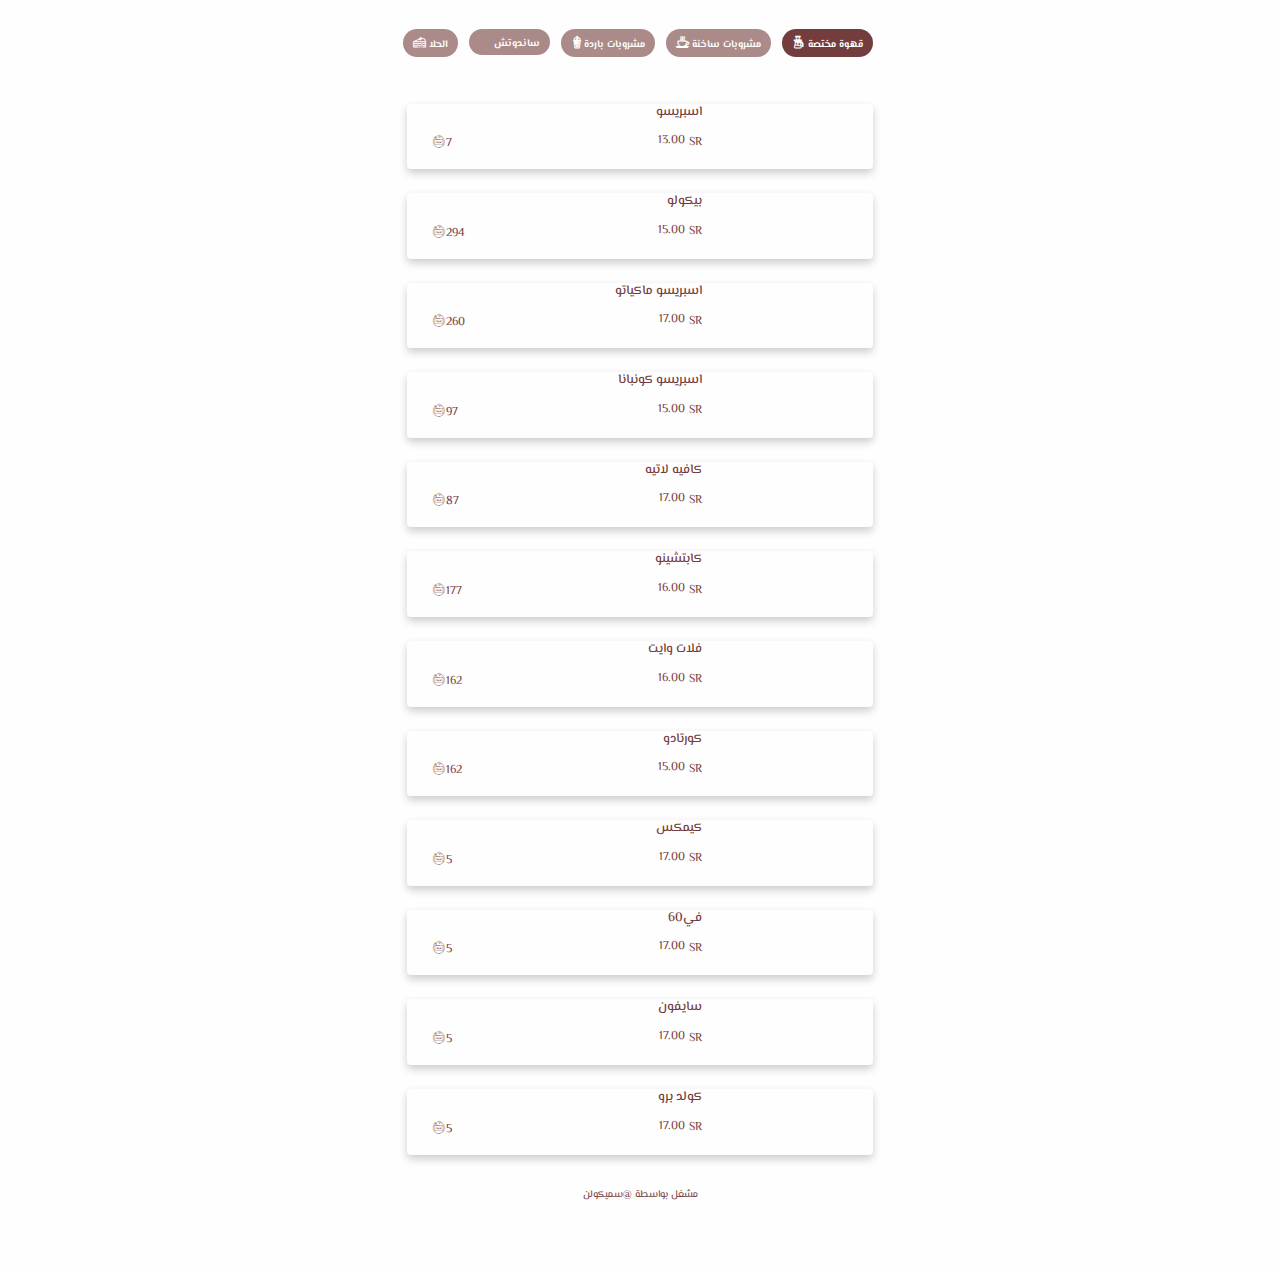
==== commit c6c548ed: "Update index.html" ====
--- a/index.html
+++ b/index.html
@@ -644,7 +644,7 @@
        </div>
             <div class="col">
                 <div class="card-block px-3">
-                    <h5 class="card-title">ريب أي ستيك </h5>
+                    <h5 class="card-title">قهوة اليوم </h5>
            
                   <div id="textbox">
                      <p class="alignleft"><i class="flaticon-calorie"></i>537</p><p class ="right" >SR</p>
@@ -663,8 +663,8 @@
 
             </div>
             <div class="info">
-              <h2>ريب أي ستيك  <br></h2>
-               <p> قِطعة من لحم ريب آي الطري مشوية حسب رغبتكم تُقدم مع البطاطس المهروس او البطاطس المقلي</p><br>
+              <h2>قهوة اليوم  <br></h2>
+         
              
               <span class="price">73.00 SR</span>
               <span class="price">537<embed src="images/calorie.svg" alt="" width="30" height="16"></span>
@@ -687,7 +687,7 @@
        </div>
             <div class="col">
                 <div class="card-block px-3">
-                    <h5 class="card-title">تي بون</h5>
+                    <h5 class="card-title">كافيه لاتيه </h5>
            
                   <div id="textbox">
                      <p class="alignleft"><i class="flaticon-calorie"></i>984</p><p class ="right" >SR</p>
@@ -706,8 +706,8 @@
 
             </div>
             <div class="info">
-              <h2>تي بون<br></h2>
-               <p> قِطعة من لحم تي بون الطري مشوية حسب رغبتكم تُقدم مع البطاطس المهروس او البطاطس المقلي</p><br>
+              <h2> كافيه لاتيه<br></h2>
+
              
               <span class="price">89.00 SR</span>
               <span class="price">984<embed src="images/calorie.svg" alt="" width="30" height="16"></span>
@@ -730,7 +730,7 @@
        </div>
             <div class="col">
                 <div class="card-block px-3">
-                    <h5 class="card-title">توما هوك </h5>
+                    <h5 class="card-title"> كابتشينو </h5>
            
                   <div id="textbox">
                      <p class="alignleft"><i class="flaticon-calorie"></i>1200</p><p class ="right" >SR</p>
@@ -749,8 +749,8 @@
 
             </div>
             <div class="info">
-              <h2>توما هوك<br></h2>
-               <p>  تجربة فريدة مع واحدة من أضخم قطع اللحم المُميز والطري المشوي حسب رغبتكم تقدم مع البطاطس المهروس او البطاطس المقلي</p><br>
+              <h2> كابتشينو<br></h2>
+             
              
               <span class="price">109.00 SR</span>
               <span class="price">1200<embed src="images/calorie.svg" alt="" width="30" height="16"></span>
@@ -774,7 +774,7 @@
        </div>
             <div class="col">
                 <div class="card-block px-3">
-                    <h5 class="card-title">باربيكيو ريبس </h5>
+                    <h5 class="card-title">كافيه امريكانو  </h5>
            
                   <div id="textbox">
                      <p class="alignleft"><i class="flaticon-calorie"></i>1905</p><p class ="right" >SR</p>
@@ -793,8 +793,8 @@
 
             </div>
             <div class="info">
-              <h2>باربيكيو ريبس <br></h2>
-               <p> قِطعة من ضلوع البقر المطهي لساعات بتوابلنا المُميزة والصوص الخاص يقدم مع البطاطس المهروس او البطاطس المقلي</p><br>
+              <h2> كافيه امريكانو <br></h2>
+             
              
               <span class="price">95.00 SR</span>
               <span class="price">1905<embed src="images/calorie.svg" alt="" width="30" height="16"></span>
@@ -805,7 +805,565 @@
     </div>
     <br> 
    
-
+ <div class="card product">
+
+     <a class="popup-btn" style="text-decoration : none"> <div class="row no-gutters ">
+            <div class="col-4 ">
+          <picture>
+  <source srcset="images/steak/bar.webp" type="image/webp">
+  <source srcset="images/steak/bar.jp2" type="image/jp2"> 
+  <img src="images/steak/bar.jpg" alt="" class="img-fluid lazy" alt="" loading="lazy">
+</picture>                
+       </div>
+            <div class="col">
+                <div class="card-block px-3">
+                    <h5 class="card-title">كافيه موكا  </h5>
+           
+                  <div id="textbox">
+                     <p class="alignleft"><i class="flaticon-calorie"></i>1905</p><p class ="right" >SR</p>
+                     <p class="alignright">95.00</p>
+                     </div> </div> </div></div></a>
+
+
+  <a><i class=" close-btn"> <div class="popup-view">
+          <div class="popup-card">
+          
+
+            <div class="product-img" >
+   <source srcset="images/steak/bar.webp" type="image/webp">
+  <source srcset="images/steak/bar.jp2" type="image/jp2"> 
+  <img src="images/steak/bar.jpg" alt="" class="img-fluid2 lazy" alt="" loading="lazy">
+
+            </div>
+            <div class="info">
+              <h2> كافيه موكا <br></h2>
+             
+             
+              <span class="price">95.00 SR</span>
+              <span class="price">1905<embed src="images/calorie.svg" alt="" width="30" height="16"></span>
+            </div>
+          </div>  
+        </div> </i></a>
+
+    </div>
+    <br> 
+     
+      <div class="card product">
+
+     <a class="popup-btn" style="text-decoration : none"> <div class="row no-gutters ">
+            <div class="col-4 ">
+          <picture>
+  <source srcset="images/steak/bar.webp" type="image/webp">
+  <source srcset="images/steak/bar.jp2" type="image/jp2"> 
+  <img src="images/steak/bar.jpg" alt="" class="img-fluid lazy" alt="" loading="lazy">
+</picture>                
+       </div>
+            <div class="col">
+                <div class="card-block px-3">
+                    <h5 class="card-title">وايت كوفي موكا  </h5>
+           
+                  <div id="textbox">
+                     <p class="alignleft"><i class="flaticon-calorie"></i>1905</p><p class ="right" >SR</p>
+                     <p class="alignright">95.00</p>
+                     </div> </div> </div></div></a>
+
+
+  <a><i class=" close-btn"> <div class="popup-view">
+          <div class="popup-card">
+          
+
+            <div class="product-img" >
+   <source srcset="images/steak/bar.webp" type="image/webp">
+  <source srcset="images/steak/bar.jp2" type="image/jp2"> 
+  <img src="images/steak/bar.jpg" alt="" class="img-fluid2 lazy" alt="" loading="lazy">
+
+            </div>
+            <div class="info">
+              <h2> وايت كوفي موكا <br></h2>
+             
+             
+              <span class="price">95.00 SR</span>
+              <span class="price">1905<embed src="images/calorie.svg" alt="" width="30" height="16"></span>
+            </div>
+          </div>  
+        </div> </i></a>
+
+    </div>
+    <br> 
+     
+          
+      <div class="card product">
+
+     <a class="popup-btn" style="text-decoration : none"> <div class="row no-gutters ">
+            <div class="col-4 ">
+          <picture>
+  <source srcset="images/steak/bar.webp" type="image/webp">
+  <source srcset="images/steak/bar.jp2" type="image/jp2"> 
+  <img src="images/steak/bar.jpg" alt="" class="img-fluid lazy" alt="" loading="lazy">
+</picture>                
+       </div>
+            <div class="col">
+                <div class="card-block px-3">
+                    <h5 class="card-title"> كراميل ماكياتو  </h5>
+           
+                  <div id="textbox">
+                     <p class="alignleft"><i class="flaticon-calorie"></i>1905</p><p class ="right" >SR</p>
+                     <p class="alignright">95.00</p>
+                     </div> </div> </div></div></a>
+
+
+  <a><i class=" close-btn"> <div class="popup-view">
+          <div class="popup-card">
+          
+
+            <div class="product-img" >
+   <source srcset="images/steak/bar.webp" type="image/webp">
+  <source srcset="images/steak/bar.jp2" type="image/jp2"> 
+  <img src="images/steak/bar.jpg" alt="" class="img-fluid2 lazy" alt="" loading="lazy">
+
+            </div>
+            <div class="info">
+              <h2>  كراميل ماكياتو  <br></h2>
+             
+             
+              <span class="price">95.00 SR</span>
+              <span class="price">1905<embed src="images/calorie.svg" alt="" width="30" height="16"></span>
+            </div>
+          </div>  
+        </div> </i></a>
+
+    </div>
+    <br> 
+     
+           <div class="card product">
+
+     <a class="popup-btn" style="text-decoration : none"> <div class="row no-gutters ">
+            <div class="col-4 ">
+          <picture>
+  <source srcset="images/steak/bar.webp" type="image/webp">
+  <source srcset="images/steak/bar.jp2" type="image/jp2"> 
+  <img src="images/steak/bar.jpg" alt="" class="img-fluid lazy" alt="" loading="lazy">
+</picture>                
+       </div>
+            <div class="col">
+                <div class="card-block px-3">
+                    <h5 class="card-title">  سبانيش لاتيه  </h5>
+           
+                  <div id="textbox">
+                     <p class="alignleft"><i class="flaticon-calorie"></i>1905</p><p class ="right" >SR</p>
+                     <p class="alignright">95.00</p>
+                     </div> </div> </div></div></a>
+
+
+  <a><i class=" close-btn"> <div class="popup-view">
+          <div class="popup-card">
+          
+
+            <div class="product-img" >
+   <source srcset="images/steak/bar.webp" type="image/webp">
+  <source srcset="images/steak/bar.jp2" type="image/jp2"> 
+  <img src="images/steak/bar.jpg" alt="" class="img-fluid2 lazy" alt="" loading="lazy">
+
+            </div>
+            <div class="info">
+              <h2>سبانيش لاتيه<br></h2>
+             
+             
+              <span class="price">95.00 SR</span>
+              <span class="price">1905<embed src="images/calorie.svg" alt="" width="30" height="16"></span>
+            </div>
+          </div>  
+        </div> </i></a>
+
+    </div>
+    <br> 
+     
+               <div class="card product">
+
+     <a class="popup-btn" style="text-decoration : none"> <div class="row no-gutters ">
+            <div class="col-4 ">
+          <picture>
+  <source srcset="images/steak/bar.webp" type="image/webp">
+  <source srcset="images/steak/bar.jp2" type="image/jp2"> 
+  <img src="images/steak/bar.jpg" alt="" class="img-fluid lazy" alt="" loading="lazy">
+</picture>                
+       </div>
+            <div class="col">
+                <div class="card-block px-3">
+                    <h5 class="card-title">  بستاشيو لاتيه  </h5>
+           
+                  <div id="textbox">
+                     <p class="alignleft"><i class="flaticon-calorie"></i>1905</p><p class ="right" >SR</p>
+                     <p class="alignright">95.00</p>
+                     </div> </div> </div></div></a>
+
+
+  <a><i class=" close-btn"> <div class="popup-view">
+          <div class="popup-card">
+          
+
+            <div class="product-img" >
+   <source srcset="images/steak/bar.webp" type="image/webp">
+  <source srcset="images/steak/bar.jp2" type="image/jp2"> 
+  <img src="images/steak/bar.jpg" alt="" class="img-fluid2 lazy" alt="" loading="lazy">
+
+            </div>
+            <div class="info">
+              <h2>بستاشيو لاتيه<br></h2>
+             
+             
+              <span class="price">95.00 SR</span>
+              <span class="price">1905<embed src="images/calorie.svg" alt="" width="30" height="16"></span>
+            </div>
+          </div>  
+        </div> </i></a>
+
+    </div>
+    <br> 
+     
+                    <div class="card product">
+
+     <a class="popup-btn" style="text-decoration : none"> <div class="row no-gutters ">
+            <div class="col-4 ">
+          <picture>
+  <source srcset="images/steak/bar.webp" type="image/webp">
+  <source srcset="images/steak/bar.jp2" type="image/jp2"> 
+  <img src="images/steak/bar.jpg" alt="" class="img-fluid lazy" alt="" loading="lazy">
+</picture>                
+       </div>
+            <div class="col">
+                <div class="card-block px-3">
+                    <h5 class="card-title"> شوكولاته بلجيكية ساخنة</h5>
+           
+                  <div id="textbox">
+                     <p class="alignleft"><i class="flaticon-calorie"></i>1905</p><p class ="right" >SR</p>
+                     <p class="alignright">95.00</p>
+                     </div> </div> </div></div></a>
+
+
+  <a><i class=" close-btn"> <div class="popup-view">
+          <div class="popup-card">
+          
+
+            <div class="product-img" >
+   <source srcset="images/steak/bar.webp" type="image/webp">
+  <source srcset="images/steak/bar.jp2" type="image/jp2"> 
+  <img src="images/steak/bar.jpg" alt="" class="img-fluid2 lazy" alt="" loading="lazy">
+
+            </div>
+            <div class="info">
+              <h2> شوكولاته بلجيكية ساخنة<br></h2>
+             
+             
+              <span class="price">95.00 SR</span>
+              <span class="price">1905<embed src="images/calorie.svg" alt="" width="30" height="16"></span>
+            </div>
+          </div>  
+        </div> </i></a>
+
+    </div>
+    <br> 
+     
+    <div class="card product">
+
+     <a class="popup-btn" style="text-decoration : none"> <div class="row no-gutters ">
+            <div class="col-4 ">
+          <picture>
+  <source srcset="images/steak/bar.webp" type="image/webp">
+  <source srcset="images/steak/bar.jp2" type="image/jp2"> 
+  <img src="images/steak/bar.jpg" alt="" class="img-fluid lazy" alt="" loading="lazy">
+</picture>                
+       </div>
+            <div class="col">
+                <div class="card-block px-3">
+                    <h5 class="card-title">  قهوة فرنسية</h5>
+           
+                  <div id="textbox">
+                     <p class="alignleft"><i class="flaticon-calorie"></i>1905</p><p class ="right" >SR</p>
+                     <p class="alignright">95.00</p>
+                     </div> </div> </div></div></a>
+
+
+  <a><i class=" close-btn"> <div class="popup-view">
+          <div class="popup-card">
+          
+
+            <div class="product-img" >
+   <source srcset="images/steak/bar.webp" type="image/webp">
+  <source srcset="images/steak/bar.jp2" type="image/jp2"> 
+  <img src="images/steak/bar.jpg" alt="" class="img-fluid2 lazy" alt="" loading="lazy">
+
+            </div>
+            <div class="info">
+              <h2> قهوة فرنسية<br></h2>
+             
+             
+              <span class="price">95.00 SR</span>
+              <span class="price">1905<embed src="images/calorie.svg" alt="" width="30" height="16"></span>
+            </div>
+          </div>  
+        </div> </i></a>
+
+    </div>
+    <br>
+         <div class="card product">
+
+     <a class="popup-btn" style="text-decoration : none"> <div class="row no-gutters ">
+            <div class="col-4 ">
+          <picture>
+  <source srcset="images/steak/bar.webp" type="image/webp">
+  <source srcset="images/steak/bar.jp2" type="image/jp2"> 
+  <img src="images/steak/bar.jpg" alt="" class="img-fluid lazy" alt="" loading="lazy">
+</picture>                
+       </div>
+            <div class="col">
+                <div class="card-block px-3">
+                    <h5 class="card-title"> نيرفانا </h5>
+           
+                  <div id="textbox">
+                     <p class="alignleft"><i class="flaticon-calorie"></i>1905</p><p class ="right" >SR</p>
+                     <p class="alignright">95.00</p>
+                     </div> </div> </div></div></a>
+
+
+  <a><i class=" close-btn"> <div class="popup-view">
+          <div class="popup-card">
+          
+
+            <div class="product-img" >
+   <source srcset="images/steak/bar.webp" type="image/webp">
+  <source srcset="images/steak/bar.jp2" type="image/jp2"> 
+  <img src="images/steak/bar.jpg" alt="" class="img-fluid2 lazy" alt="" loading="lazy">
+
+            </div>
+            <div class="info">
+              <h2> نيرفانا<br></h2>
+             
+             
+              <span class="price">95.00 SR</span>
+              <span class="price">1905<embed src="images/calorie.svg" alt="" width="30" height="16"></span>
+            </div>
+          </div>  
+        </div> </i></a>
+
+    </div>
+    <br> 
+     
+              <div class="card product">
+
+     <a class="popup-btn" style="text-decoration : none"> <div class="row no-gutters ">
+            <div class="col-4 ">
+          <picture>
+  <source srcset="images/steak/bar.webp" type="image/webp">
+  <source srcset="images/steak/bar.jp2" type="image/jp2"> 
+  <img src="images/steak/bar.jpg" alt="" class="img-fluid lazy" alt="" loading="lazy">
+</picture>                
+       </div>
+            <div class="col">
+                <div class="card-block px-3">
+                    <h5 class="card-title"> لاتيه فرنسي </h5>
+           
+                  <div id="textbox">
+                     <p class="alignleft"><i class="flaticon-calorie"></i>1905</p><p class ="right" >SR</p>
+                     <p class="alignright">95.00</p>
+                     </div> </div> </div></div></a>
+
+
+  <a><i class=" close-btn"> <div class="popup-view">
+          <div class="popup-card">
+          
+
+            <div class="product-img" >
+   <source srcset="images/steak/bar.webp" type="image/webp">
+  <source srcset="images/steak/bar.jp2" type="image/jp2"> 
+  <img src="images/steak/bar.jpg" alt="" class="img-fluid2 lazy" alt="" loading="lazy">
+
+            </div>
+            <div class="info">
+              <h2> لاتيه فرنسي<br></h2>
+             
+             
+              <span class="price">95.00 SR</span>
+              <span class="price">1905<embed src="images/calorie.svg" alt="" width="30" height="16"></span>
+            </div>
+          </div>  
+        </div> </i></a>
+
+    </div>
+    <br> 
+     
+          
+              <div class="card product">
+
+     <a class="popup-btn" style="text-decoration : none"> <div class="row no-gutters ">
+            <div class="col-4 ">
+          <picture>
+  <source srcset="images/steak/bar.webp" type="image/webp">
+  <source srcset="images/steak/bar.jp2" type="image/jp2"> 
+  <img src="images/steak/bar.jpg" alt="" class="img-fluid lazy" alt="" loading="lazy">
+</picture>                
+       </div>
+            <div class="col">
+                <div class="card-block px-3">
+                    <h5 class="card-title"> روك سيجنتشر  </h5>
+           
+                  <div id="textbox">
+                     <p class="alignleft"><i class="flaticon-calorie"></i>1905</p><p class ="right" >SR</p>
+                     <p class="alignright">95.00</p>
+                     </div> </div> </div></div></a>
+
+
+  <a><i class=" close-btn"> <div class="popup-view">
+          <div class="popup-card">
+          
+
+            <div class="product-img" >
+   <source srcset="images/steak/bar.webp" type="image/webp">
+  <source srcset="images/steak/bar.jp2" type="image/jp2"> 
+  <img src="images/steak/bar.jpg" alt="" class="img-fluid2 lazy" alt="" loading="lazy">
+
+            </div>
+            <div class="info">
+              <h2>  روك سيجنتشر<br></h2>
+             
+             
+              <span class="price">95.00 SR</span>
+              <span class="price">1905<embed src="images/calorie.svg" alt="" width="30" height="16"></span>
+            </div>
+          </div>  
+        </div> </i></a>
+
+    </div>
+    <br> 
+               
+              <div class="card product">
+
+     <a class="popup-btn" style="text-decoration : none"> <div class="row no-gutters ">
+            <div class="col-4 ">
+          <picture>
+  <source srcset="images/steak/bar.webp" type="image/webp">
+  <source srcset="images/steak/bar.jp2" type="image/jp2"> 
+  <img src="images/steak/bar.jpg" alt="" class="img-fluid lazy" alt="" loading="lazy">
+</picture>                
+       </div>
+            <div class="col">
+                <div class="card-block px-3">
+                    <h5 class="card-title"> قهوة تركي</h5>
+           
+                  <div id="textbox">
+                     <p class="alignleft"><i class="flaticon-calorie"></i>1905</p><p class ="right" >SR</p>
+                     <p class="alignright">95.00</p>
+                     </div> </div> </div></div></a>
+
+
+  <a><i class=" close-btn"> <div class="popup-view">
+          <div class="popup-card">
+          
+
+            <div class="product-img" >
+   <source srcset="images/steak/bar.webp" type="image/webp">
+  <source srcset="images/steak/bar.jp2" type="image/jp2"> 
+  <img src="images/steak/bar.jpg" alt="" class="img-fluid2 lazy" alt="" loading="lazy">
+
+            </div>
+            <div class="info">
+              <h2> قهوة تركي<br></h2>
+             
+             
+              <span class="price">95.00 SR</span>
+              <span class="price">1905<embed src="images/calorie.svg" alt="" width="30" height="16"></span>
+            </div>
+          </div>  
+        </div> </i></a>
+
+    </div>
+    <br> 
+     
+                   <div class="card product">
+
+     <a class="popup-btn" style="text-decoration : none"> <div class="row no-gutters ">
+            <div class="col-4 ">
+          <picture>
+  <source srcset="images/steak/bar.webp" type="image/webp">
+  <source srcset="images/steak/bar.jp2" type="image/jp2"> 
+  <img src="images/steak/bar.jpg" alt="" class="img-fluid lazy" alt="" loading="lazy">
+</picture>                
+       </div>
+            <div class="col">
+                <div class="card-block px-3">
+                    <h5 class="card-title"> قهوة تركي بالحليب</h5>
+           
+                  <div id="textbox">
+                     <p class="alignleft"><i class="flaticon-calorie"></i>1905</p><p class ="right" >SR</p>
+                     <p class="alignright">95.00</p>
+                     </div> </div> </div></div></a>
+
+
+  <a><i class=" close-btn"> <div class="popup-view">
+          <div class="popup-card">
+          
+
+            <div class="product-img" >
+   <source srcset="images/steak/bar.webp" type="image/webp">
+  <source srcset="images/steak/bar.jp2" type="image/jp2"> 
+  <img src="images/steak/bar.jpg" alt="" class="img-fluid2 lazy" alt="" loading="lazy">
+
+            </div>
+            <div class="info">
+              <h2>  قهوة تركي بالحليب<br></h2>
+             
+             
+              <span class="price">95.00 SR</span>
+              <span class="price">1905<embed src="images/calorie.svg" alt="" width="30" height="16"></span>
+            </div>
+          </div>  
+        </div> </i></a>
+
+    </div>
+    <br>
+          
+                   <div class="card product">
+
+     <a class="popup-btn" style="text-decoration : none"> <div class="row no-gutters ">
+            <div class="col-4 ">
+          <picture>
+  <source srcset="images/steak/bar.webp" type="image/webp">
+  <source srcset="images/steak/bar.jp2" type="image/jp2"> 
+  <img src="images/steak/bar.jpg" alt="" class="img-fluid lazy" alt="" loading="lazy">
+</picture>                
+       </div>
+            <div class="col">
+                <div class="card-block px-3">
+                    <h5 class="card-title"> قهوة فرنسية بالبندق</h5>
+           
+                  <div id="textbox">
+                     <p class="alignleft"><i class="flaticon-calorie"></i>1905</p><p class ="right" >SR</p>
+                     <p class="alignright">95.00</p>
+                     </div> </div> </div></div></a>
+
+
+  <a><i class=" close-btn"> <div class="popup-view">
+          <div class="popup-card">
+          
+
+            <div class="product-img" >
+   <source srcset="images/steak/bar.webp" type="image/webp">
+  <source srcset="images/steak/bar.jp2" type="image/jp2"> 
+  <img src="images/steak/bar.jpg" alt="" class="img-fluid2 lazy" alt="" loading="lazy">
+
+            </div>
+            <div class="info">
+              <h2>   قهوة فرنسية بالبندق<br></h2>
+             
+             
+              <span class="price">95.00 SR</span>
+              <span class="price">1905<embed src="images/calorie.svg" alt="" width="30" height="16"></span>
+            </div>
+          </div>  
+        </div> </i></a>
+
+    </div>
+    <br>
 </div> 
 
 </div>
@@ -3017,4 +3575,4 @@
     });
     </script>
 </body>
- </html>+ </html>
--- a/font/flaticon.css
+++ b/font/flaticon.css
@@ -0,0 +1,57 @@
+	/*
+  	Flaticon icon font: Flaticon
+  	Creation date: 22/12/2020 00:11
+  	*/
+
+@font-face {
+  font-family: "Flaticon";
+  src: url("./Flaticon.eot");
+  src: url("./Flaticon.eot?#iefix") format("embedded-opentype"),
+       url("./Flaticon.woff2") format("woff2"),
+       url("./Flaticon.woff") format("woff"),
+       url("./Flaticon.ttf") format("truetype"),
+       url("./Flaticon.svg#Flaticon") format("svg");
+  font-weight: normal;
+  font-style: normal;
+}
+
+@media screen and (-webkit-min-device-pixel-ratio:0) {
+  @font-face {
+    font-family: "Flaticon";
+    src: url("./Flaticon.svg#Flaticon") format("svg");
+  }
+}
+
+[class^="flaticon-"]:before, [class*=" flaticon-"]:before,
+[class^="flaticon-"]:after, [class*=" flaticon-"]:after {   
+  font-family: Flaticon;
+        font-size: 13px;
+font-style: normal;
+margin-left: 10px;
+
+}
+
+
+.flaticon-ice-coffee:before { content: "\f100"; }
+.flaticon-coffee-cup:before { content: "\f101"; }
+.flaticon-coffee:before { content: "\f102"; }
+.flaticon-drip-glass:before { content: "\f103"; }
+.flaticon-drip-glass-1:before { content: "\f104"; }
+.flaticon-cake:before { content: "\f105"; }
+.flaticon-tea-cup:before { content: "\f106"; }
+.flaticon-tea:before { content: "\f107"; }
+.flaticon-cake-1:before { content: "\f108"; }
+.flaticon-croissant:before { content: "\f109"; }
+.flaticon-calorie:before { content: "\f10a"; }
+.flaticon-meal:before { content: "\f10b"; }
+.flaticon-fire:before { content: "\f10c"; }
+.flaticon-cold-coffee:before { content: "\f10d"; }
+.flaticon-cold-water:before { content: "\f10e"; }
+.flaticon-riyal:before { content: "\f10f"; }
+.flaticon-right-arrow-angle:before { content: "\f110"; margin-left: 2px;}
+.flaticon-chocolate-bar:before { content: "\f111"; }
+.flaticon-chocolate:before { content: "\f112"; }
+.flaticon-chocolate-1:before { content: "\f113"; }
+.flaticon-cookies:before { content: "\f114"; }
+.flaticon-cookies-1:before { content: "\f115"; }
+.flaticon-cookie:before { content: "\f116"; }